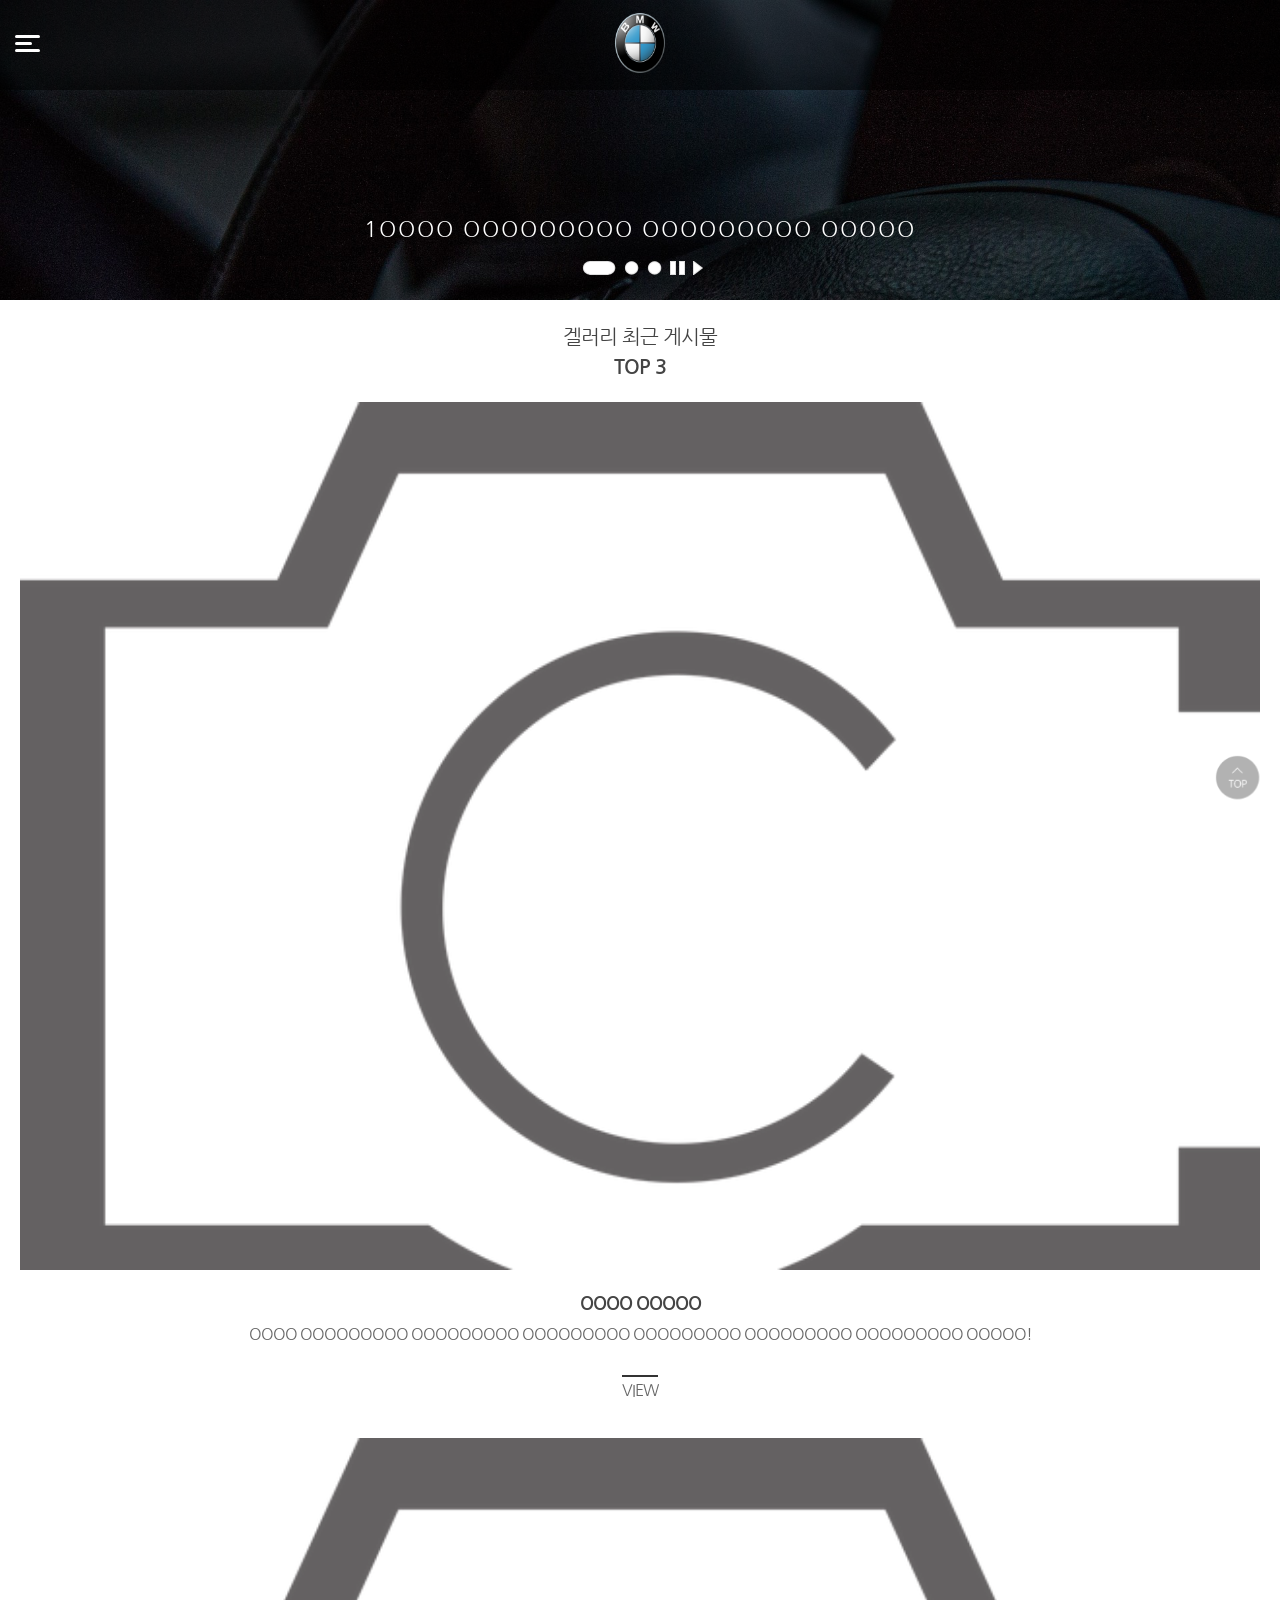
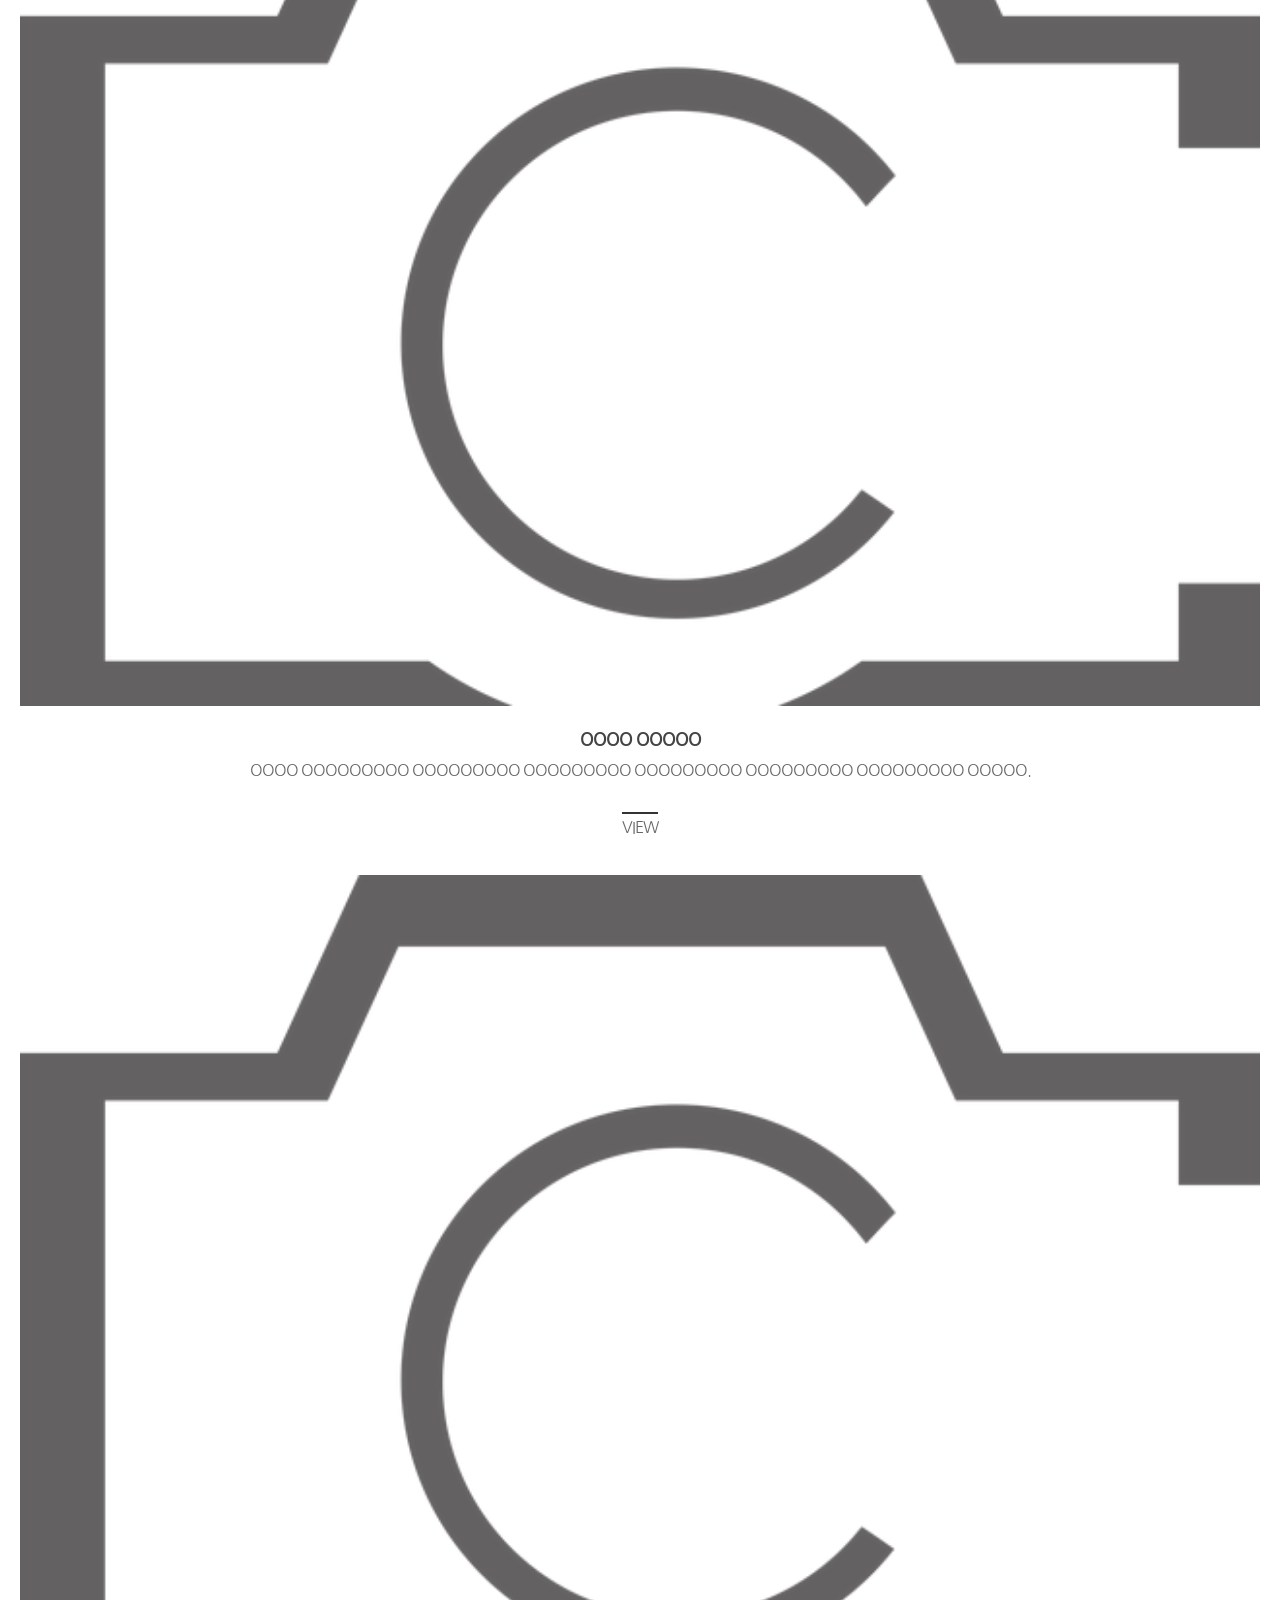
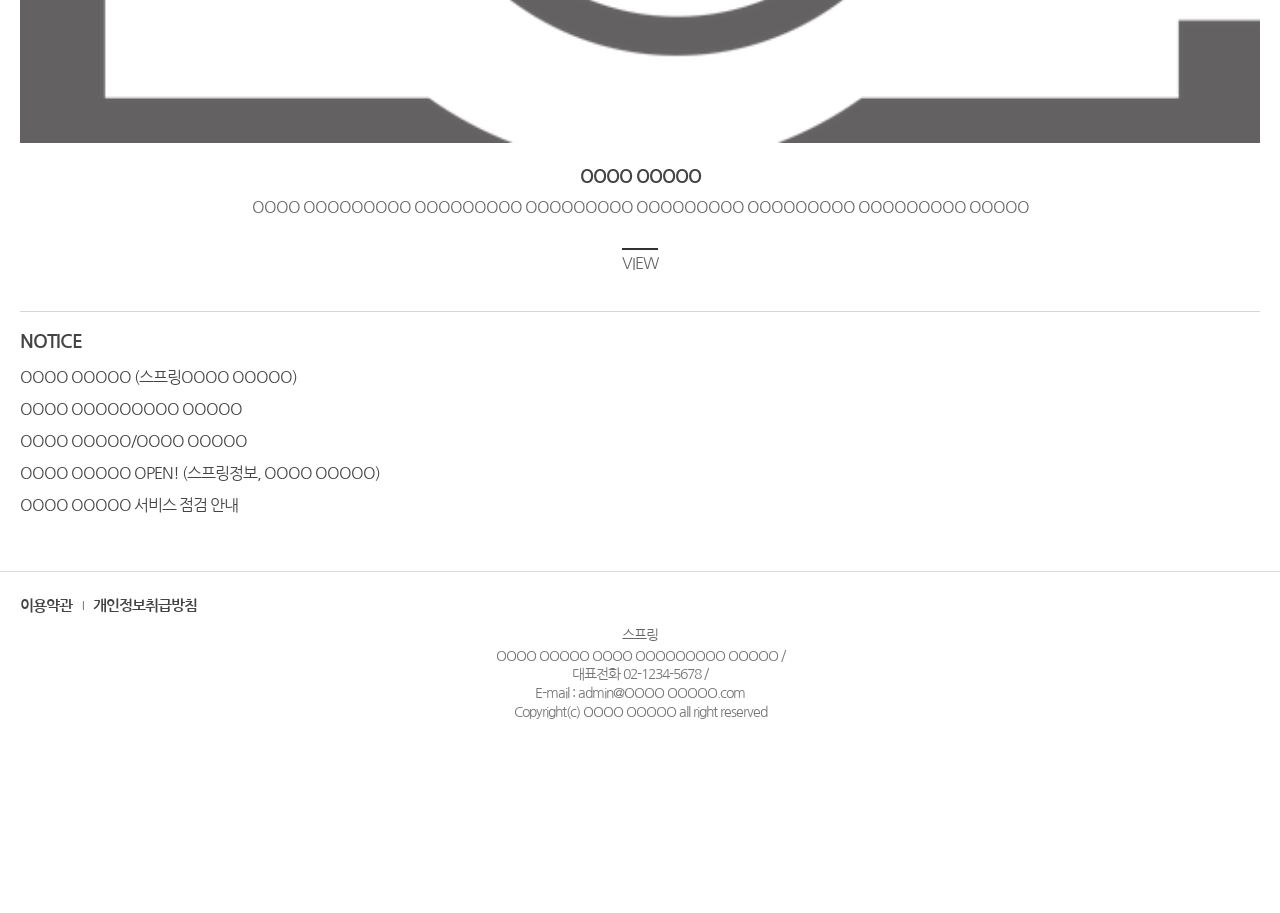
==== home/index.html @ dc111a2f "최종커밋" ====
<!DOCTYPE html>
<html lang="ko">
<head>
<title> 스프링 </title>
<meta name="viewport" content="width=device-width, initial-scale=1, minimum-scale=1, maximum-scale=1">
<meta charset="utf-8" />
<meta http-equiv="X-UA-Compatible" content="IE=edge">
<!-- 제이쿼리 코어 임포트 가져오기(아래) -->
<script src="/home/js/jquery-3.6.0.js"></script>
<!-- 상단바로가기 클릭시 부드럽게 이동하는 외부 라이브러리 JS 임포트(아래) -->
<script src="/home/js/jquery.smooth-scroll.min.js"></script>
<!-- 화면을 초기화 시키는 reset 스타일 임포트:크로스브라이징 처리하기위해서 -->
<!-- 크롬, IE, 엣지, 사파리, 파이어폭스 h1, p, ul, div 태그의 크기가 조금씩 틀림니다. -->
<!-- 작업한 결과가 모든 브라우져(크로싱브라우징)에 똑같이 보이게 하기 위한 reset.css(아래) -->
<link rel="stylesheet" href="/home/css/reset.css">
<!-- 여기서부터 사용자 정의형 스타일 + 스크립트 추가(아래) -->
<link rel="stylesheet" href="/home/css/mobile.css">
<script src="/home/js/main.js"></script>
<style>
/* 테블릿용 메인페이지 스타일 지정(아래) */


</style>
<script>
$(document).ready(function() {
	$('.to_top a').smoothScroll()
});
</script>
</head>
<body>
<!-- 헤더에서푸터까지 -->
<div id="wrap">
	<!-- 헤더상단메뉴영역영역 -->
	<header id="header">
		<div class="header_area box_inner clear">
			<!-- 상단로고영역 -->
			<h1><a href="index.html">스프링 in 자바</a></h1>
			<!-- //상단로고영역 -->
			
			<!-- 상단메뉴메뉴영역 -->
			<p class="openMOgnb">
				<a href="#">
					<b class="hdd">메뉴열기</b> 
					<span></span><span></span><span></span>
				</a>
			</p>
			<div class="header_cont">
				<ul class="util clear">
					<li><a href="login.html">로그인</a></li>
					<li><a href="join.html">회원가입</a></li>
					<!-- 로그인 후 보이는 메뉴(아래) -->
					<li><a href="#">OOO님 환영합니다.</a></li>
					<li><a href="mypage.html">마이페이지</a></li>
					<li><a href="../admin/home.html">AdminLTE</a></li>
				</ul>	
				<nav>
				<ul class="gnb clear">
					<li><a href="board_list.html" class="openAll1">샘플홈페이지</a>

                        <div class="gnb_depth gnb_depth2_1">
                            <ul class="submenu_list">
                                <li><a href="board_list.html">반응형홈페이지</a></li>
                            </ul>
                        </div>
					</li>
					<li><a href="board_list.html" class="openAll2">커뮤니티</a>
				        <div class="gnb_depth gnb_depth2_2">
                            <ul class="submenu_list">
                                <li><a href="board_list.html">공지사항</a></li>
                                <li><a href="board_list.html">겔러리게시판</a></li>
                            </ul>
                        </div>
					</li>
				</ul>
                </nav>
				<p class="closePop"><a href="javascript:;">닫기</a></p>
			</div>
			<!-- //상단메뉴메뉴영역 -->
		</div>
	</header>
	<!-- //헤더상단메뉴영역영역 -->
	
	<!-- 메인콘텐츠영역 -->
	<div id="container">
		<!-- 모바일+PC 공통슬라이드영역 -->
    	<div class="main_rolling_pc">
            <div class="visualRoll">
            	<!-- 슬라이드이미지영역 -->
                <ul class="viewImgList">
                    <li class="imglist0">
                        <div class="roll_content">
                            <a href="javascript:;">
							<p class="roll_txtline">1OOOO OOOOOOOOO OOOOOOOOO OOOOO</p>
							</a>
                        </div>
                    </li>
                    <li class="imglist1">
                        <div class="roll_content">
                            <a href="javascript:;">
							<p class="roll_txtline">2OOOO OOOOOOOOO OOOOOOOOO OOOOO</p>
							</a>
                        </div>
                    </li>
                    <li class="imglist2">
                        <div class="roll_content">
                            <a href="javascript:;">
							<p class="roll_txtline">3OOOO OOOOOOOOO OOOOOOOOO OOOOO</p>
							</a>
                        </div>
                    </li>
                </ul>
                <!-- //슬라이드이미지영역 -->
                <!-- 슬라이드버튼영역 -->
                <div class="rollbtnArea">
                    <ul class="rollingbtn">
                        <li class="seq butt0"><a href="#butt"><img src="./img/btn_rollbutt_on.png" alt="1번" /></a></li>
                        <li class="seq butt1"><a href="#butt"><img src="./img/btn_rollbutt_off.png" alt="2번" /></a></li>
                        <li class="seq butt2"><a href="#butt"><img src="./img/btn_rollbutt_off.png" alt="3번" /></a></li>
                        <li class="rollstop"><a href="#" class="stop"><img src="./img/btn_roll_stop.png" alt="멈춤" /></a></li>
                        <li class="rollplay"><a href="#" class="play"><img src="./img/btn_roll_play.png" alt="재생" /></a></li>
                    </ul>
                </div>
                <!-- //슬라이드버튼영역 -->
            </div>
        </div>
        <!-- //모바일+PC 공통슬라이드영역 -->
	
		<!-- 갤러리최근게시물영역 -->
		<div class="about_area">
			<h2>겔러리 최근 게시물 <b>TOP 3</b></h2>
			<div class="about_box">
				<ul class="place_list box_inner clear">
					<li><a href="#" onclick="$('.popup_base').css('height',$(document).height());$('.contact_pop').show();">
							<img class="img_topplace" src="img/no_image.png" alt="OOOO OOOOO" style="opacity:0.7;"/>
							<h3>OOOO OOOOO</h3>
							<p class="txt">OOOO OOOOOOOOO OOOOOOOOO OOOOOOOOO OOOOOOOOO OOOOOOOOO OOOOOOOOO OOOOO!</p>
							<span class="view">VIEW</span></a>
					</li>
					<li><a href="#" onclick="$('.popup_base').css('height',$(document).height());$('.space_pop').show();">
							<img class="img_topplace" src="img/no_image.png" alt="OOOO OOOOO" style="opacity:0.7;"/>
							<h3>OOOO OOOOO</h3>
							<p class="txt">OOOO OOOOOOOOO OOOOOOOOO OOOOOOOOO OOOOOOOOO OOOOOOOOO OOOOOOOOO OOOOO.</p>
							<span class="view">VIEW</span></a>
					</li>
					<li><a href="#" onclick="$('.popup_base').css('height',$(document).height());$('.program_pop').show();">
							<img class="img_topplace" src="img/no_image.png" alt="OOOO OOOOO" style="opacity:0.7;"/>
							<h3>OOOO OOOOO</h3>
							<p class="txt">OOOO OOOOOOOOO OOOOOOOOO OOOOOOOOO OOOOOOOOO OOOOOOOOO OOOOOOOOO OOOOO</p>
							<span class="view">VIEW</span></a>
					</li>
				</ul>
			</div>
		</div>
		<!-- //갤러리최근게시물영역 -->

		<!-- 카카오톡상담및최근공지사항영역 -->
		<div class="appbbs_area">
			<div class="appbbs_box box_inner clear">
				<h2 class="hdd">상담과 최근게시물</h2>
				<p class="app_line">
					<a href="javascript:;">카카오톡 1:1 상담</a>
					<a href="javascript:;">전화 상담 신청</a>
				</p>
				<div class="bbs_line">
					<h3>NOTICE</h3>
					<ul class="notice_recent">
						<li><a href="javascript:;">OOOO OOOOO (스프링OOOO OOOOO)</a></li>
						<li><a href="javascript:;">OOOO OOOOOOOOO OOOOO</a></li>
						<li><a href="javascript:;">OOOO OOOOO/OOOO OOOOO</a></li>
						<li><a href="javascript:;">OOOO OOOOO OPEN! (스프링정보, OOOO OOOOO)</a></li>
						<li><a href="javascript:;">OOOO OOOOO 서비스 점검 안내</a></li>
					</ul>
				</div>
			</div>
		</div>
		<!-- //카카오톡상담및최근공지사항영역 -->
	</div>
	<!-- //메이콘텐츠영역 -->
	
	<!-- 푸터메뉴및사업자정보영역 -->
	<footer>
		<div class="foot_area box_inner">
			<ul class="foot_list clear">
				<li><a href="javascript:;">이용약관</a></li>
				<li><a href="javascript:;">개인정보취급방침</a></li>
			</ul>
			<h2>스프링</h2>
            <p class="addr">OOOO OOOOO OOOO OOOOOOOOO OOOOO <span class="gubun">/</span>        
				<span class="br_line">대표전화 <span class="space0">02-1234-5678</span> <span class="gubun">/</span>        
					<span class="br_line">E-mail : <span class="space0"> admin@OOOO OOOOO.com</span></span>
				</span>
			</p>
			<p class="copy box_inner">Copyright(c) OOOO OOOOO all right reserved</p>
			<ul class="snslink clear">
				<li><a href="javascript:;">blog</a></li>
				<li><a href="javascript:;">facebook</a></li>
				<li><a href="javascript:;">instargram</a></li>
			</ul>
		</div>
	</footer>
	<!-- //푸터메뉴및주소영역 -->
</div>
<!-- //헤더에서푸터까지 -->

<!-- 하단퀵메뉴영역 -->
<div class="quick_area">
	<p class="to_top"><a href="#wrap" class="s_point">TOP</a></p>
</div>
<!-- //하단퀵메뉴영역 -->

</body>
</html>
---- home/css/mobile.css ----
@charset "UTF-8";
@import url('https://fonts.googleapis.com/css2?family=Nanum+Gothic&display=swap');
/* 모바일용 메인페이지 스타일 지정(아래) */
/* 공통영역 */
body { /* body a 태그엔 적용이 않됩니다. */
    font-family: 'Nanum Gothic', sans-serif;
    font-size: 16px !important;/* important 중요함, body 폰트크기는 무조건 고정 */
    letter-spacing: -1px !important;
    color: #444 !important;
    word-wrap: break-word !important;/* 워드랩,줄바꿈할때 책
	가방(X) 단어가 분리가 않되면서(단어단위로) 줄바꿈이 됩니다. */
	line-height: 1 !important;/* 단위 1이면 16px 입니다. */
}
dl, ol, ul {margin-bottom: 0 !important;}
#container a:hover {color:#000 !important;}/* : 가상선택자, :: 가상요소 */
a:link {color: #444;}
a:hover {color: #fff !important;}
a:visited {color: #444;}
a {text-decoration: none;}/* 링크의 밑줄이 사라짐. */
.clear::after {
	content: '';
	clear: both;/* 태그의 위치를 지정하는 float:left|right 속성을 초기화 시킴 */
	display: block;/* float는 블럭 속성이 없어진것을 clear시키면, 다시 block속성 부여 */
}
/* //공통영역 */

/* 부트스트랩 CSS 수정 */
.txt_right {
	text-align: right !important;
}
.mt20 { /* mt 네이밍은 부트스트랩과 동일 */
	margin-top: 20px !important;
}
.w100p { /* 너비크기 100% percent  */
	width: 100% !important;
}
/* //부트스트랩 CSS 수정 */

/* 헤더영역 */
.on { /* .클래스선택자 */
	background: #32353d;
}
header { /* 태그선택자 */
	height: 90px;
	text-align: center;
	z-index: 200;/* z-index z순서: x(가로축),y(세로축),z(위쪽공간) */
	/* 빨간색 z-index:0 은 제일 아래, 녹색 z-index:1, 값을 높을수로 위쪽에 배치 */
	/* z-index를 200으로 주는 이유는 슬라이드 이미지 겹칠때 메뉴가 다른 태그에 가려지는 것을 방지 */
	background: rgba(0,0,0,0.5);/* alpha 약자: 투명도 크기 1:100%, 0.5:50% */
	position: absolute;/* relative 다른태그와 관계(기본값), 위치에서 다른태그에 영향을 받지않음 */
	left: 0; top:0;
	width: 100%;
}
.box_inner {
	width: 100%; margin: 0 auto;
}
/* //헤더영역 */
/* 로고영역 */
.header_area h1 {
	float: none;
	width: 100%;
	height: 50px;
	text-align: center;
	padding: 3px 0px 0px;/* 3px(상하) 0px(좌) 0px(우) */
}
.header_area h1 a {
	/* 로고는 이미지인데 글을 더한 이유는 웹접근성 때문에 추가(스크린리더:시각장애인용유틸리티)  */
	display: inline-block;
	width: 150px;
	height: 80px;
	background: url(../img/logo.png) no-repeat;/* css3는 함수를 지원합니다. */
	background-size: 50px 60px !important;/* 백그라운드 이미지 사이즈 가로50px, 세로60px */
	background-position: center center !important;/* 이미지위치가 가로 가운데, 세로 가운데정렬 */
	text-indent: -9999px;/* 들여쓰기 이미지만 보이고, 글자는 숨기기 위치 */
	overflow: hidden;
}
/* //로고영역 */

/* 상단메뉴영역 */
.openMOgnb {
	/* gnb: global navigation bar 약자 메뉴명칭으로 사용 */
	display: block;
	position: absolute;
	left:15px;
	top:35px;
	width: 25px;
	height: 16px;
}
.hdd {
	text-indent: -9999px;
	position: absolute;
}
.openMOgnb span {
	box-sizing: border-box;/* 박스크기를 테두리까지 크기로 고정 */
	display: block;
	width: 25px; height: 3px;
	margin-bottom: 4px;
	border-radius: 10px;/* 테두리 라운드 처리 */
	background: #fff;
}
.openMOgnb span:first-of-type + span {width: 17px;} /* + 형제 인접연자 */
.openMOgnb span:last-child {
	/* width: 25px; */
	margin-bottom: 0px;
}
.header_cont {
	float: none;
	width: 100%;
	background: #31343d;
	margin-top: 36px;
	display: none;
}
.closePop {
	display: block;
	position: absolute;
	right: 0px;
	top: 15px;
}
.closePop a {
	display: block;
	width: 60px; height: 60px;
	text-indent: -9999px;
	overflow: hidden;
	background: url(../img/btn_closeMenu.png) no-repeat;
	background-size: 60px;
}
.util {padding: 20px;}
.header_cont a {
	color: #fff; font-size: 16px;
}
.util li {float: left;}
.util li::after {
	/* ::가상요소를 추가 */
	content: '|';
	display: inline-block;
	padding: 0 10px;
	color: #a2a2a3;
	font-size: 10px;
	position: relative;
	top:-2px;
}
.util li:last-child::after {
	/* 가상선택자 마지막 li태그에서 가성요소 추가 */
	content: '';
	display: none;
}
.gnb {
	float: none;
	box-sizing: border-box;
	padding-top: 0px;
	height: auto;
	border-top:1px solid #83868b;
}
.gnb li {
	float: left;
	width: 50%;
	text-align: left;
	box-sizing: border-box;/* width 50%안쪽에 테두리 까지 포함 */
	border-bottom: 1px solid #83868b;
}
.gnb li a {
	display: block;
	padding: 0px 0px 0px 65px;
	height: 60px;
	line-height: 60px;
	background: url(../img/ico_gnb01.png) no-repeat 10px center;/* 10px 가로위치, center 세로가운데정렬 */
	background-size: 49px 56px;
}
.gnb_depth {
	/* 2차(서브)메뉴 */
	display: none;
}
.gnb li + li a { /* 1차(대메뉴) li 태그중 2번째영역 */
	background-image: url(../img/ico_gnb02.png);	
}
.gnb li + li + li a { /* 1차(대메뉴) li 태그중 3번째영역 */
	background-image: url(../img/ico_gnb02.png);	
}
.gnb li + li + li + li a { /* 1차(대메뉴) li 태그중 4번째영역 */
	background-image: url(../img/ico_gnb02.png);	
}
.gnb li:nth-child(2n+1) {
	/* 2n+1 홀수번째의 li태그를 말함 */
	border-right: 1px solid #83868b;
}
/* //상단메뉴영역 */

/* 본문컨테이너영역 */
#container, footer, .hdd, .quick_area {
	text-align: center;
}
#container {
	position: relative;
	width: 100%;
	padding-bottom: 30px;
}
/* 슬라이드영역 */
.main_rolling_pc {
	display: block;
}
.visualRoll {
	position: relative;
	width: 100%;
}
.viewImgList {
	position: relative;
	width: 100%;
}
ul.viewImgList li {
	/* ul.클래스명: ul태그중 클래스명이 viewImgList 영역 */
	text-align: center;
	height: 300px;
	line-height: 550px;
	background-size: cover;/* 배경 이미지의 크기를 꽉 채우는 값 cover */
	width: 100%;
}
.roll_content a img {
	display: none;
}
li.imglist0 {
	position: relative;
	z-index: 50;
	background: url(../img/slide1.jpg) no-repeat;
}
li.imglist1 {
	position: absolute;
	z-index: 10;
	left:0; top:0;
	background: url(../img/slide1.jpg) no-repeat;
}
li.imglist2 {
	position: absolute;
	z-index: 10;
	left:0; top:0;
	background: url(../img/slide1.jpg) no-repeat;
}
.roll_content {
	position: static;
}
.roll_content .roll_txtline {
	position: absolute;
	left:0;
	bottom: 60px;/* roll_content하단에서 60px 위에 위치 */
	width: 100%;
	line-height: 1;
	text-align: center;
	font-size: 22px;
	color: #fff;
	letter-spacing: 2px;
}
.rollbtnArea {
	position: absolute;/* 위치를 기준위치에서 고정시켜놓겠다 */
	width: 100%;
	left: 0px;
	bottom: 25px;
	z-index: 200;
}
.rollingbtn {
	width: 320px;
	margin: 0 auto;/* 버튼영역에 5개 들어가고, 가운데 정렬 시킴 */
	text-align: center;
}
.rollingbtn li.butt0 {
	margin-left: 10px;
}
.rollingbtn li {
	display: inline-block;
	margin-left: 5px;
}
.rollingbtn li a {
	vertical-align: top;/* img하고 다른태그사용시 다른 태그의 세로 정렬 */
}
/* //슬라이드영역 */

/* 겔러리최근게시물영역 */
.about_area h2 {
	font-size: 20px;
	padding: 27px 0px 25px;/* 27상하, 0좌, 25우 */
}
.about_area h2 b {
    display: block;
    padding-top: 10px;  /* 한개의 라인 영역 모두차지 */
}
.about_box {background: #fff;}
.place_list {
    float: none;
    width: 100%;
    margin: 0;
    box-sizing: border-box;
    padding: 0px 20px;
}
.place_list li img {
    width: 100%;  /*가로크기 반응형으로 만드는 방법 크기를 ~%로 표시 */
}
.place_list li h3 {
    font-weight: bold;
    font-size: 18px;
    padding-top: 25px;
}
.place_list p.txt {
    padding: 10px 50px 30px;
    line-height: 1.4;
    box-sizing: border-box;
    width: 100%;
    overflow: hidden;
    word-break: keep-all;
    color: #666;
}
.place_list li .view {
    padding-bottom: 10px;
    margin: 0px 0px 30px;
    display: inline-block;
    padding-top: 5px;
    border-top: 2px solid #333;
    color: #666;
}
/* //겔러리최근게시물영역 */

/*공지사항최근게시물영역*/
.app_line {display: none;}  /*태블릿,PC 전용 콘텐츠입니다*/ 
.appbbs_area {
    padding: 0 20px;
    text-align: left;
}
.bbs_line {
    float: none;
    width: 100%;
    padding: 20px 0px;
    border-top: 1px solid #d6d7d8;
}
.bbs_line h3 {
    font-weight: bold;
    font-size: 19px;
}
.bbs_line .notice_recent {
    padding-top: 10px;
}
.bbs_line .notice_recent li {
    padding: 8px 0px;
}

/*//공지사항최근게시물영역*/

/* //본문컨테이너영역 */

/* 푸터스타일지정 */
footer{
	border-top: 1px solid #ddd;
}
.foot_area {  /* 모바일에서는 의미없고, 테블릿이상에서 의미있는 스타일 */
	box-sizing: border-box;
	padding: 0px 20px 90px;
	position: relative; /* relative가 있다는것은 foot_area안쪽에 태그의 기준으로 사용하다는 의미*/
}
.foot_list {
	padding-top: 25px;
}
.foot_list li {
	float: left;  /* 세로배치 콘텐츠를 가로로 배치할때 사용*/
}
.foot_list li:first-child::after {
	content: '|';
	display: inline-block;
	padding:  0px 10px;
	font-size: 10px;
	position: relative;
	top: -2px;
}
.foot_list li a {
	font-weight: bold;
	font-size: 15px;
}
.foot_list li a:hover {color: black !important; }
.foot_area h2 {
	padding-top: 15px;
	font-size: 14px;  /*px:픽셀 pixel html크기단위, 기타단위: em, rem(rooe em)*/
	color: #666;
}
.addr {
	line-height: 1.3; /*줄간격 1.3배*/
	font-size: 14px;
	color: #767676;
	padding-top: 5px;
}
.br_line {display: block;}  /* 블럭영역은 1줄 모두 자리차지--엔터--줄바꿈*/
.copy {
	padding: 3px 0px 20px;
	font-size: 14px;
	color: #767676;
}
.snslink {
	position: static;  /* 다른태그를 기준으로 static고정값, relative상대값*/
	width: 210px;
	margin: 10px auto; /* 10px 상하여백, auto 좌우 가운데 정렬*/
}
.snslink li:first-child {
	margin-left: 0px;
}
.snslink li {
	margin-left: 30px;
	float: left; /*리스트 li태그의 세로배치를 가로배치로 변경할때 사용*/
}
.snslink li a {
	display: block;
	width: 50px;
	height: 74px;
	text-indent: -9999px; /*들여쓰기, 글자를 숨기기: 웹접근성(시각장애인용구현)*/
	overflow: hidden;
	background: url(../home/img/ico_blog_r.png) no-repeat;
}
.snslink li + li a { /*인접(형제)연산)+== sibling(시블링)*/
	background-image: url(../home/img/ico_facebook_r.png);
}
.snslink li + li + li a {
	background-image: url(../home/img/ico_instargram_r.png);
}
/* 퀵메뉴영역*/
.to_top {
	position: fixed; /*붙박이:마우스 스크롤해도 항상 그자리 고정되어 있음.*/
	right: 20px;
	bottom: 100px;
	text-align: center;
	background: none;
	z-index: 100; /* 슬라이드 이미지는 200 보다는 아래이기때문에 겹치면 안보임*/
}
.to_top a {
	display: block;
	width: 45px;
	height: 45px;
	background: url(../img/ico_totop_mo.png) no-repeat;
	background-size: 45px;
	text-indent: -9999px;
	overflow: hidden;
}

/* //퀵메뉴영역*/

/*//푸터스타일지정*/
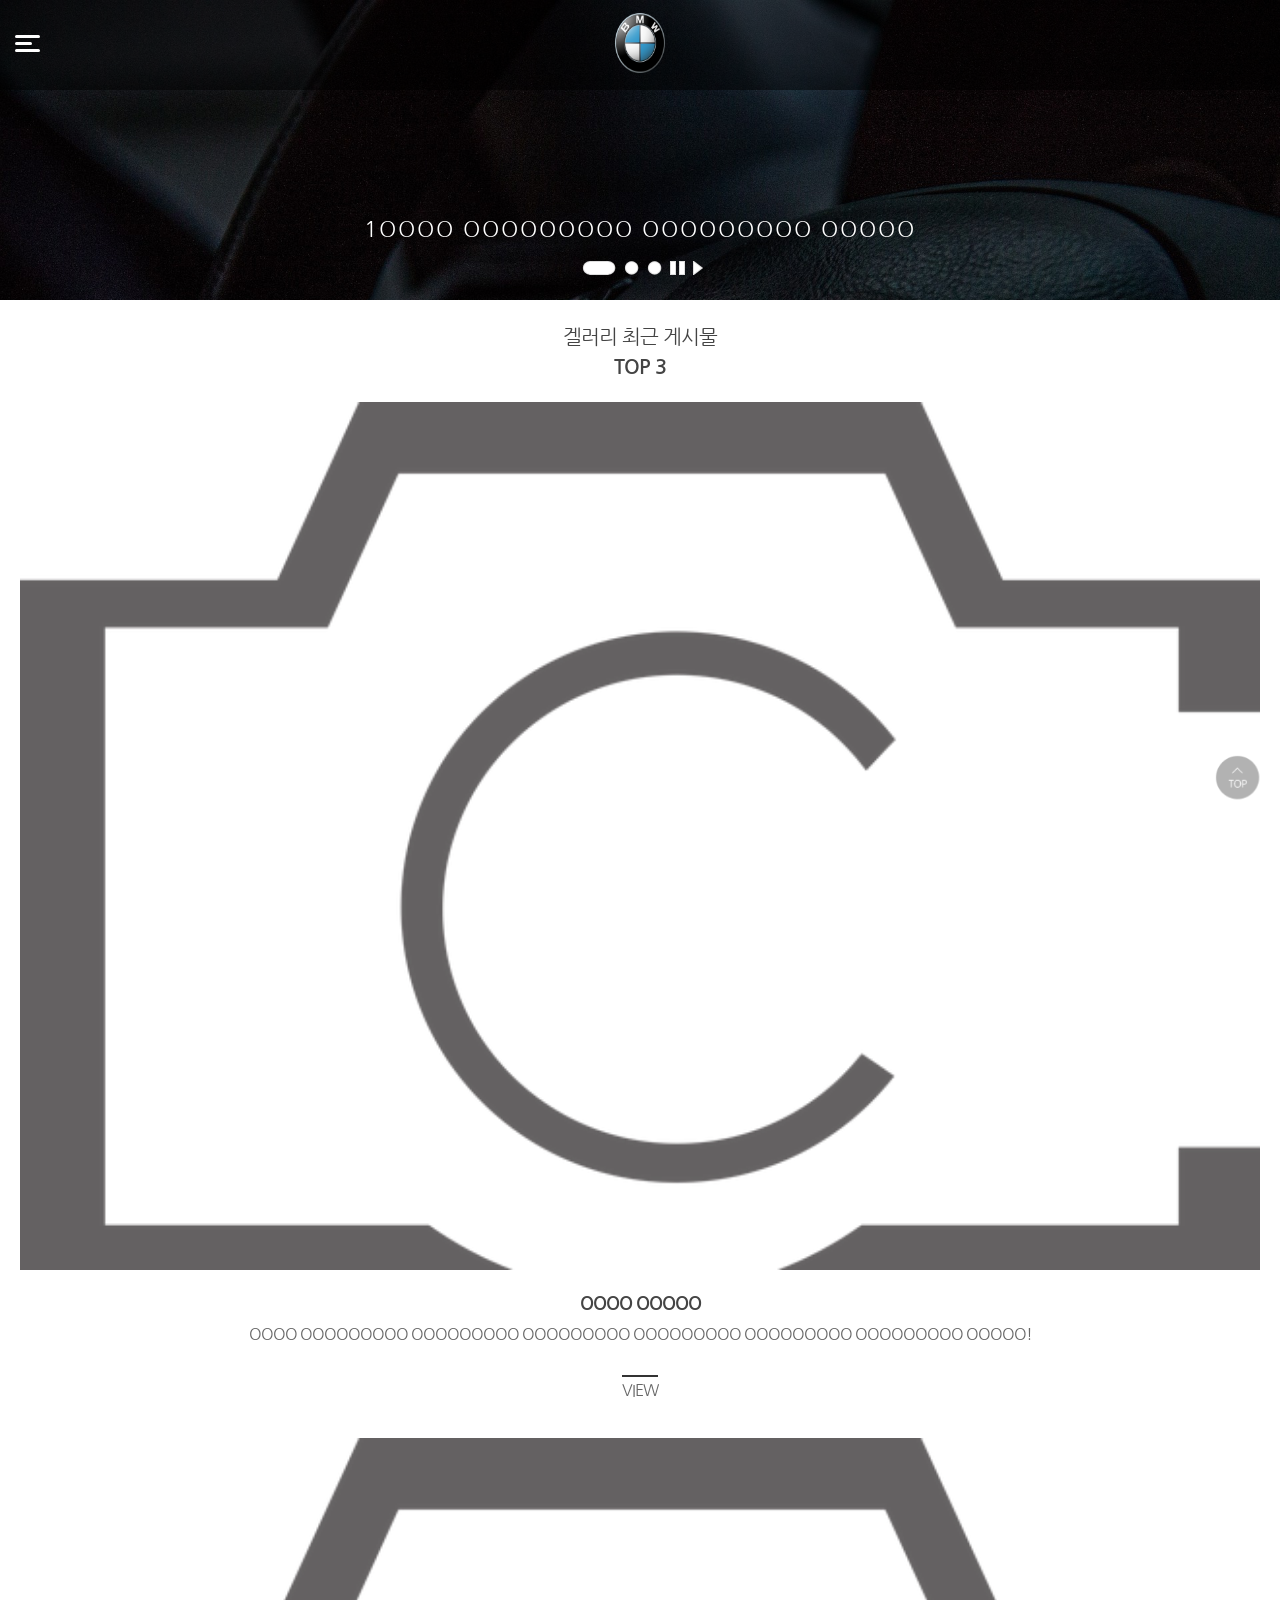
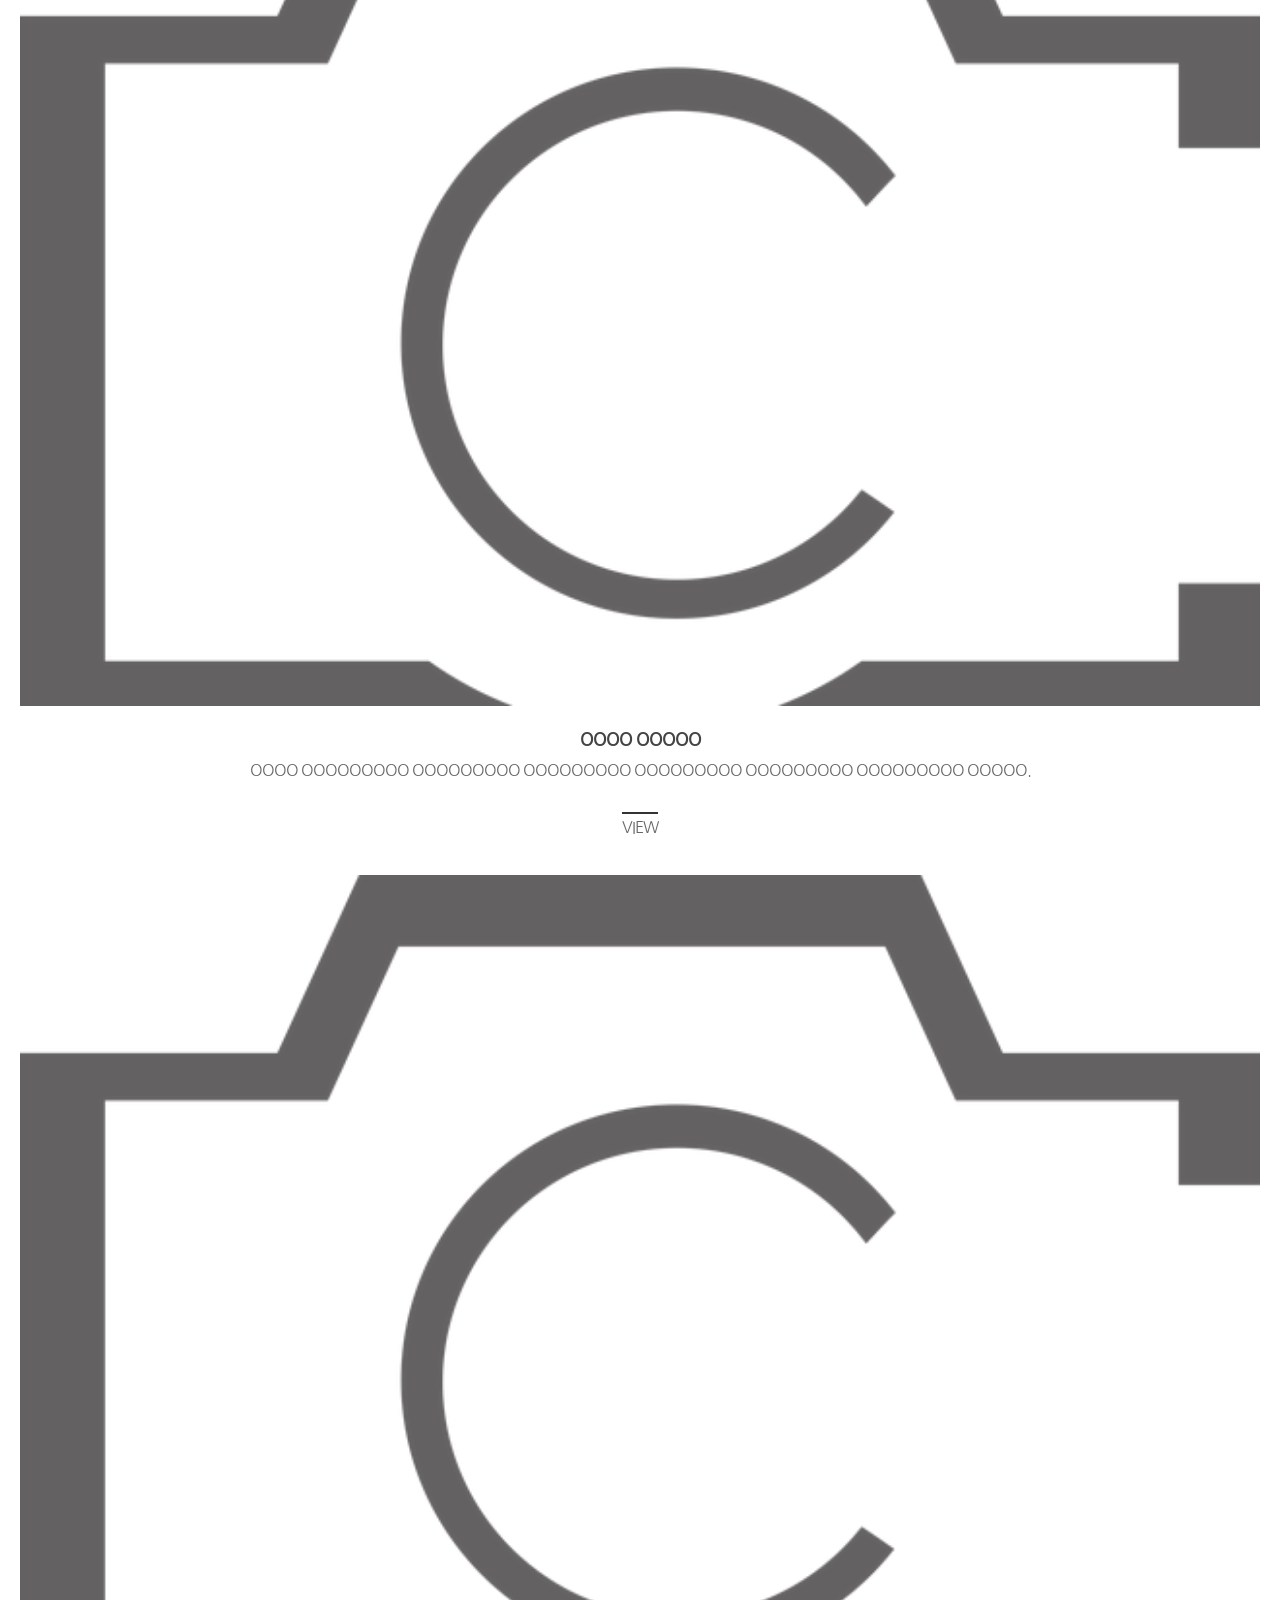
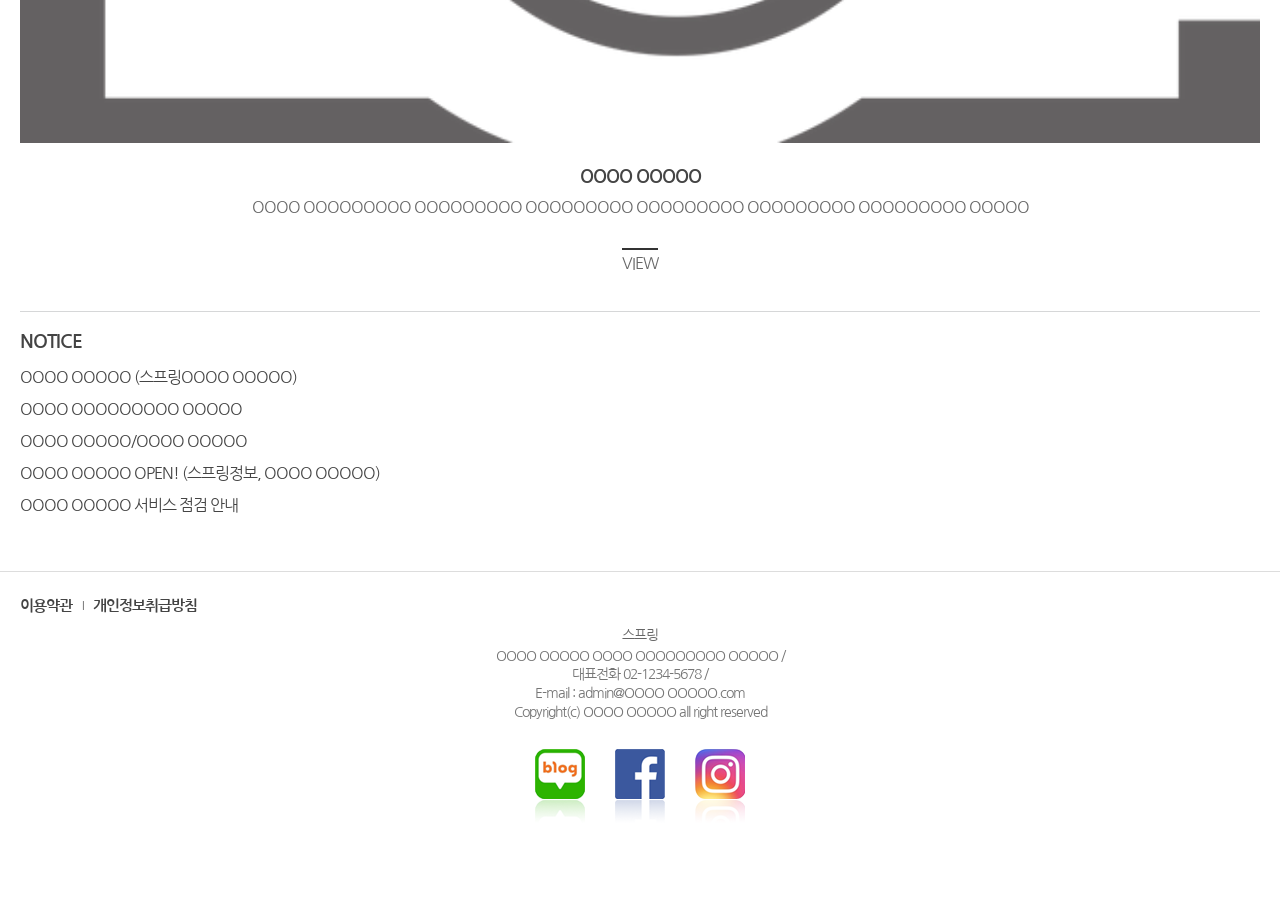
==== commit ac3632c3: "4교시 커밋" ====
--- a/home/index.html
+++ b/home/index.html
@@ -23,7 +23,7 @@
 </style>
 <script>
 $(document).ready(function() {
-	$('.to_top a').smoothScroll()
+	
 });
 </script>
 </head>
--- a/home/css/mobile.css
+++ b/home/css/mobile.css
@@ -406,13 +406,13 @@
 	height: 74px;
 	text-indent: -9999px; /*들여쓰기, 글자를 숨기기: 웹접근성(시각장애인용구현)*/
 	overflow: hidden;
-	background: url(../home/img/ico_blog_r.png) no-repeat;
+	background: url(../img/ico_blog_r.png) no-repeat;
 }
 .snslink li + li a { /*인접(형제)연산)+== sibling(시블링)*/
-	background-image: url(../home/img/ico_facebook_r.png);
+	background-image: url(../img/ico_facebook_r.png);
 }
 .snslink li + li + li a {
-	background-image: url(../home/img/ico_instargram_r.png);
+	background-image: url(../img/ico_instargram_r.png);
 }
 /* 퀵메뉴영역*/
 .to_top {
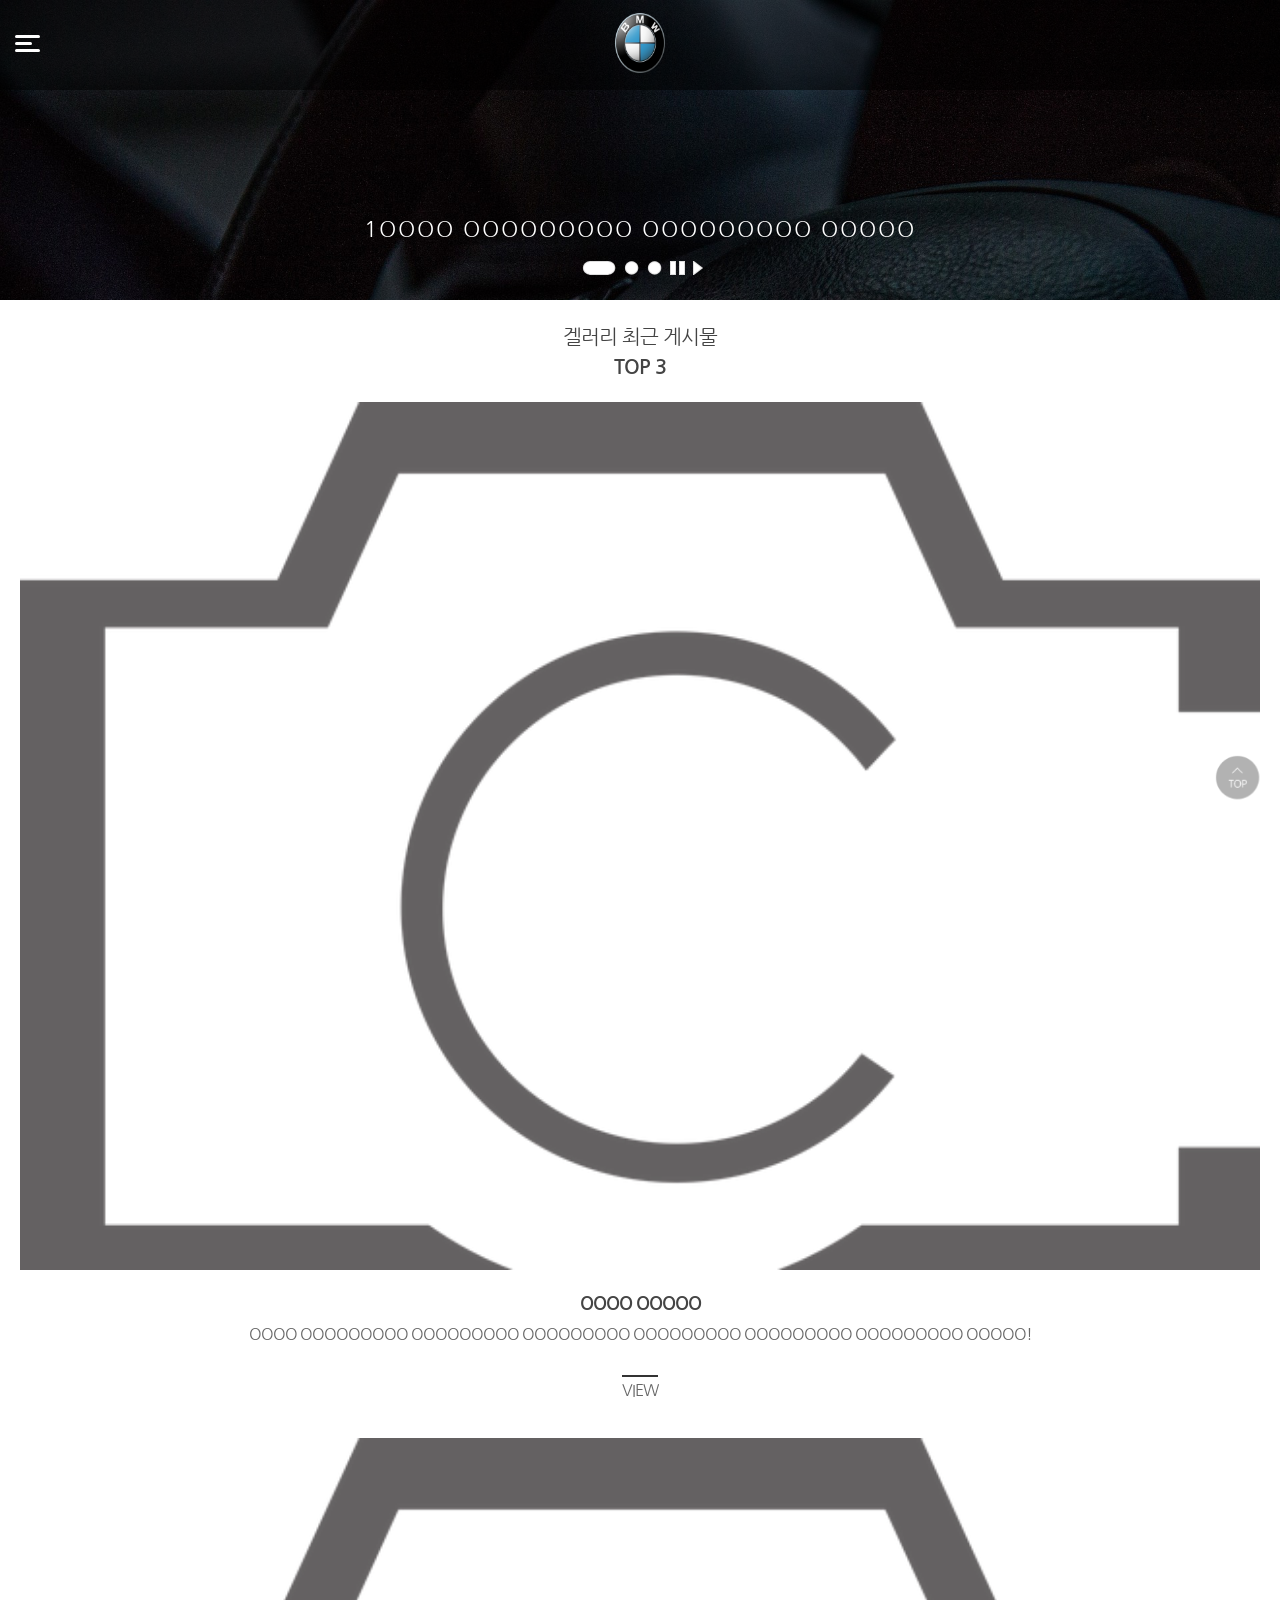
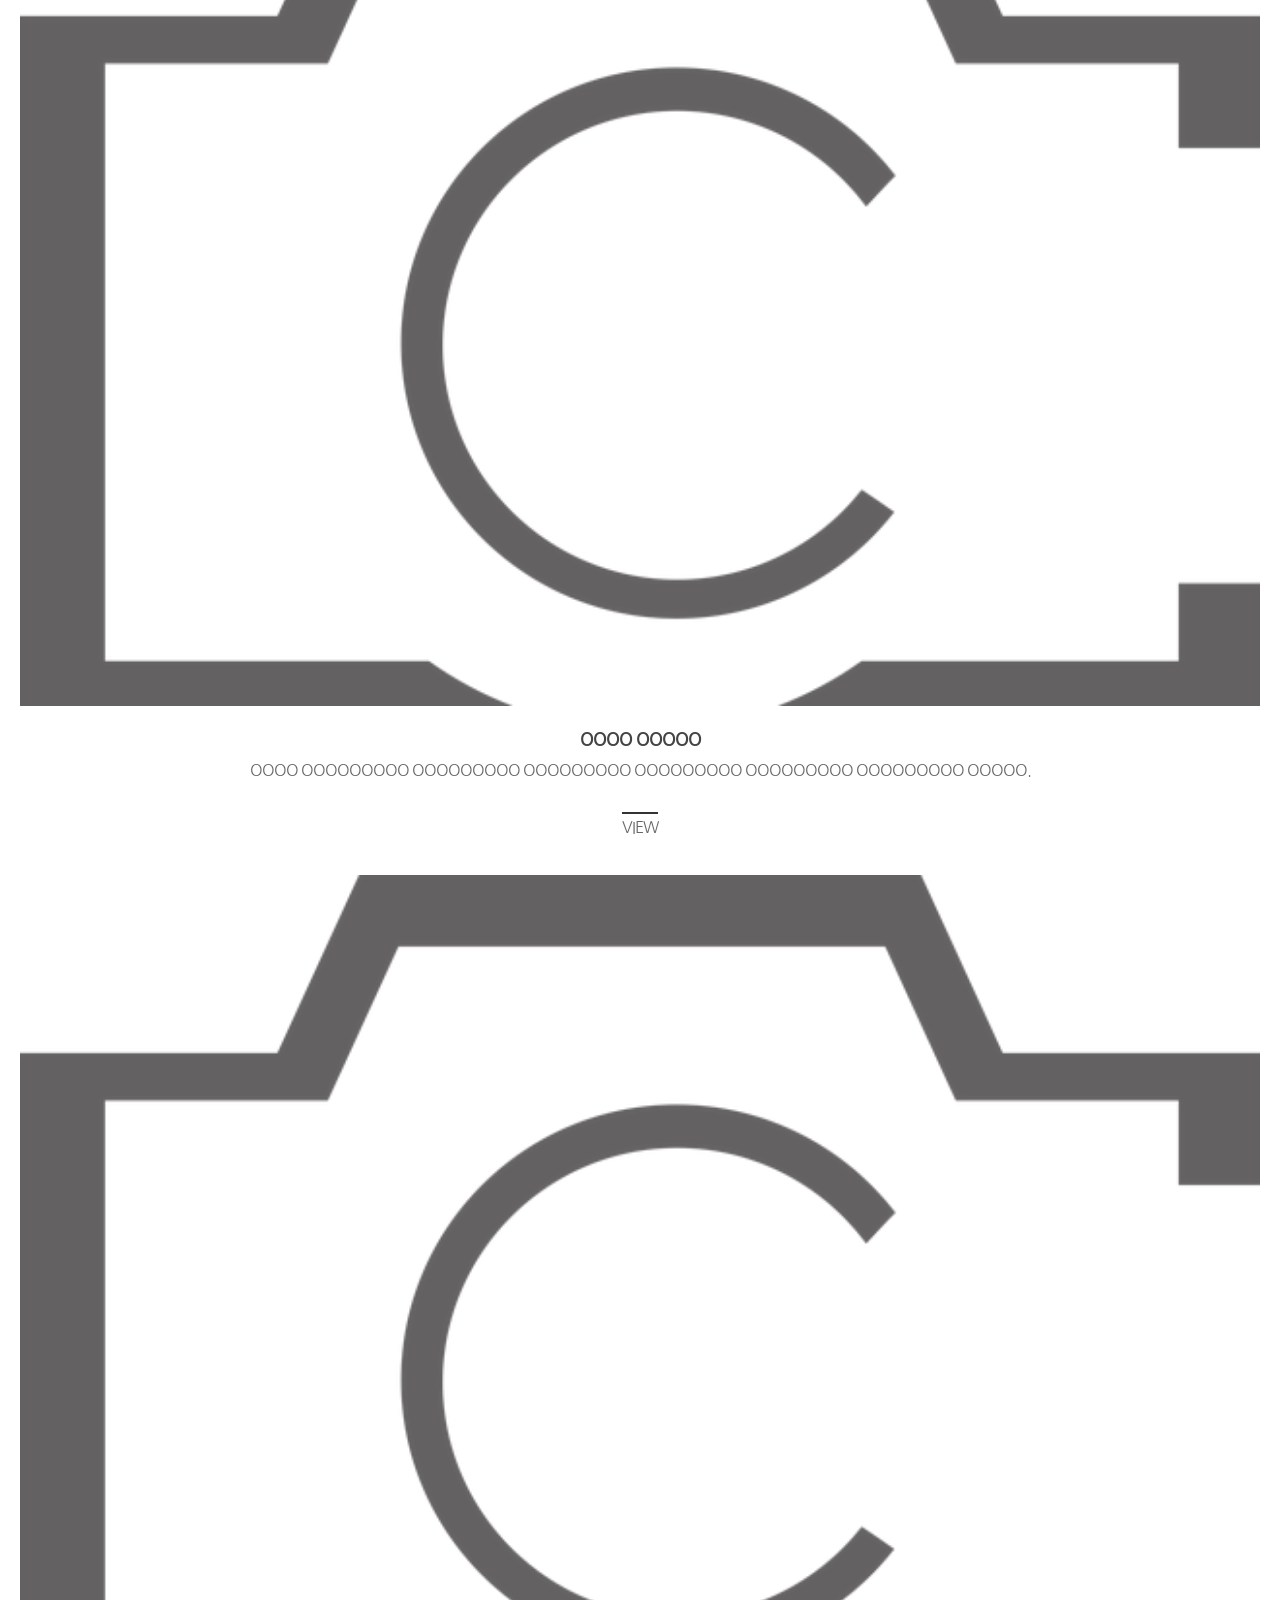
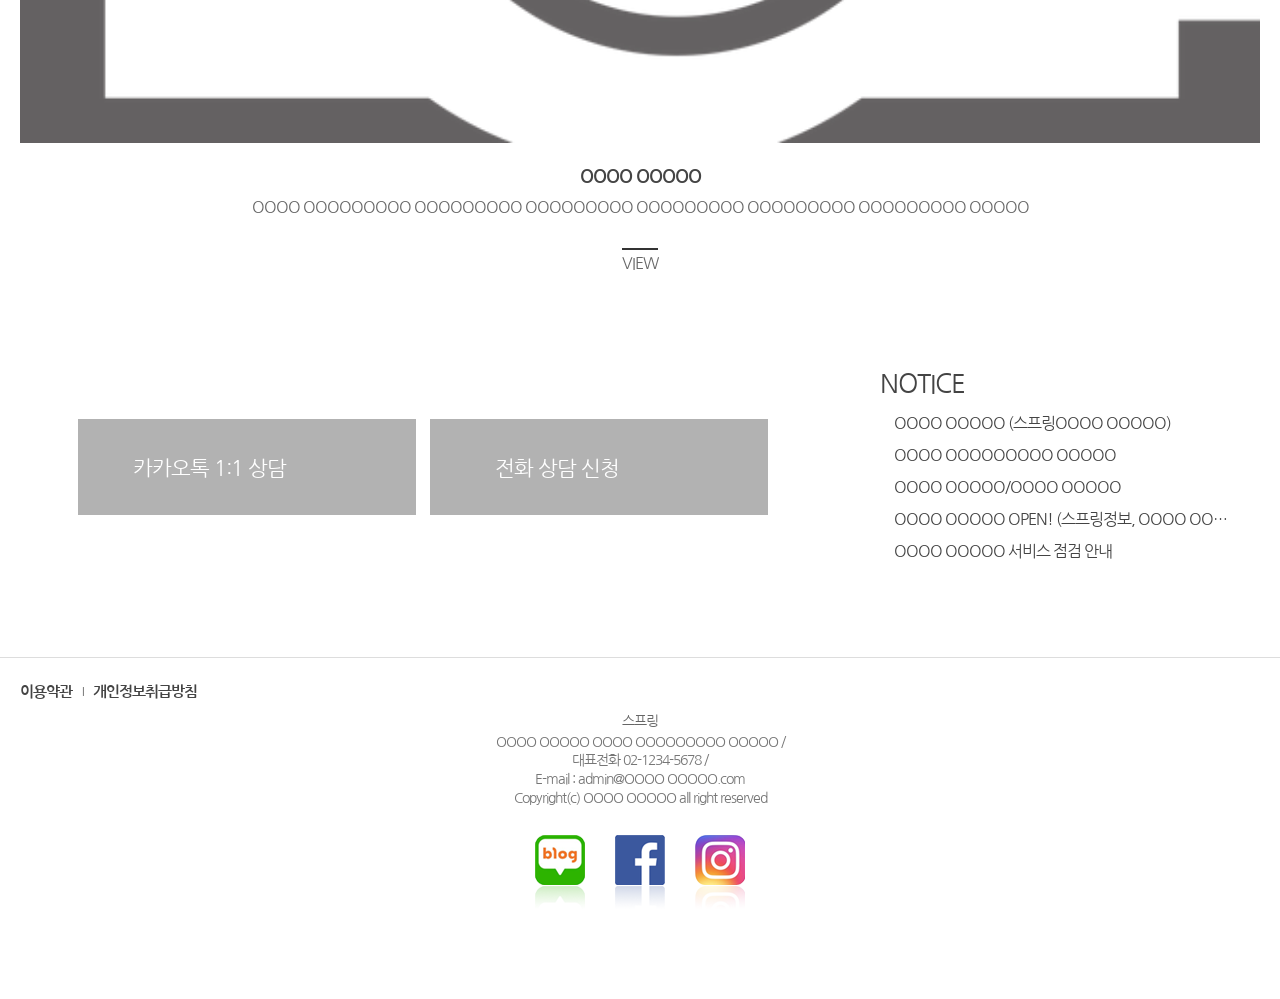
==== commit 18dac8bc: "4교시 커밋" ====
--- a/home/index.html
+++ b/home/index.html
@@ -15,15 +15,107 @@
 <link rel="stylesheet" href="/home/css/reset.css">
 <!-- 여기서부터 사용자 정의형 스타일 + 스크립트 추가(아래) -->
 <link rel="stylesheet" href="/home/css/mobile.css">
+<!-- 테블릿용 CSS 임포트 -->
+<link rel="stylesheet" href="/home/css/tablet.css">
+<!-- PC용 CSS 임포트 -->
 <script src="/home/js/main.js"></script>
+<!-- 메인들라이드 코어 임포트 -->
+<script src="/home/js/slidemain.js"></script>
 <style>
 /* 테블릿용 메인페이지 스타일 지정(아래) */
-
+@media all and (min-width:801px) {
+	/* 전화상담과 최근공지사항 */
+	.appbbs_area {
+		padding: 60px 0px;
+	}
+	.appbbs_box {
+		box-sizing: border-box;
+		padding: 0px 20px;
+	}
+	.app_line {
+		display: inherit;
+		float: left;
+		width: 65%; /*나머지 35%가 최근공지사항영역*/
+		box-sizing: border-box;
+		padding: 46px 0px;
+		background:url(./img/bg_app.jpg); /* no-repeat가 필요없음 단일색상이라*/
+		font-size: 0px; /* 시각장애인을 위해서 존재 */
+		text-align: center;
+	}
+	.app_line a {
+		font-size: 21px;
+		display: inline-block;
+		width: 42.4%; /*65%(app_line)영역의 42.4%를 가집니다*/
+		height: 100px;
+		line-height: 100px;
+		box-sizing: border-box;
+		padding-left: 55px;
+		text-align: left;
+		background: rgba(0, 0, 0, 0.3) url(./img/ico_katalk.png) no-repeat 10px 50%; /*10px가로위치, 50%세로가운데 위치*/
+		border: 2px solid #fff;
+		color: #fff;
+		vertical-align: middle; /* 세로가운데정렬 */
+		margin-right: 10px;
+	}
+	.app_line a + a { /* 형제 sibling 태그영역 */
+		margin-right: 0px;
+		padding-left: 65px;
+		background-image: url(./img/ico_phone.png);
+	}
+	.bbs_line {  /* 최신공지사항영역 */
+		float: right;
+		width: 29%; /*나머지 35%중 29%영역지정 나머지 6%는 여백으로 사용 */
+		border-top: none;
+		padding: inherit;
+	}
+	.bbs_line h3 {
+		font-size: 26px;
+		font-weight: inherit;
+	}
+	.bbs_line .notice_recent li a {
+		display: block;
+		padding-left: 14px;
+		background: url(./img/ico_bullet.png) no-repeat 0px 50%;
+		overflow: hidden;
+		text-overflow: ellipsis; /* 문자열이 영역을 벗어났을때....표시하는 명령*/
+		white-space: nowrap; /* 줄바꿈시 단어를 기준으로 하지 wrapping 않겠다*/
+	}
+	/* //전화상담과 최근공지사항 */
+
+}
 
 </style>
 <script>
+//메인페이지 전용 슬라이드 호출 부분
 $(document).ready(function() {
-	
+	//위에서 선언한 함수|변수 샤용(아래)
+	//여기서 함수호출(실행)
+	slideAuto = setTimeout('play_w("right")',3000); //3초 후에 play_w함수 실행
+	var slidePlayHide = setTimeout(function(){
+		$('.rollplay').css('display','none');},3000); //3초후에 roll클래스 플레이버튼 영역을 숨김
+	$('.rollstop a').click(function(){
+		//this는 클리한 본인 태그를 말합니다
+		$(this).parent().hide(); //현재 stop버튼 숨김
+		$('.rollplay').css('display','inline-block');
+		if(slideAuto) {
+			clearTimeout(slideAuto); //slideAuto변수가 없다면, play함수를 실행중지
+		}
+	});
+	$('.rollplay a').click(function(){
+		$(this).parent().hide();
+		$('.rollstop').css('display','inline-block');
+		play_w('right'); //3초마다 슬라이드 이미지 액션이 발생합니다
+	});
+	$('.rollingbtn li.seq a').each(function(index){ 
+		$(this).click(function(){
+			$('rollplay').hide();
+			$('rollstop').css('display','inlineblock');
+			if(slideAuto) {
+				clearTimeout(slideAuto) //슬라이드 중지
+			}
+			play_w(index); //슬라이드 재생 : 단 시작위치는 클릭한 index부터 무한반복
+		});
+	});
 });
 </script>
 </head>
--- a/home/css/mobile.css
+++ b/home/css/mobile.css
@@ -226,13 +226,13 @@
 	position: absolute;
 	z-index: 10;
 	left:0; top:0;
-	background: url(../img/slide1.jpg) no-repeat;
+	background: url(../img/slide2.jpg) no-repeat;
 }
 li.imglist2 {
 	position: absolute;
 	z-index: 10;
 	left:0; top:0;
-	background: url(../img/slide1.jpg) no-repeat;
+	background: url(../img/slide3.jpg) no-repeat;
 }
 .roll_content {
 	position: static;
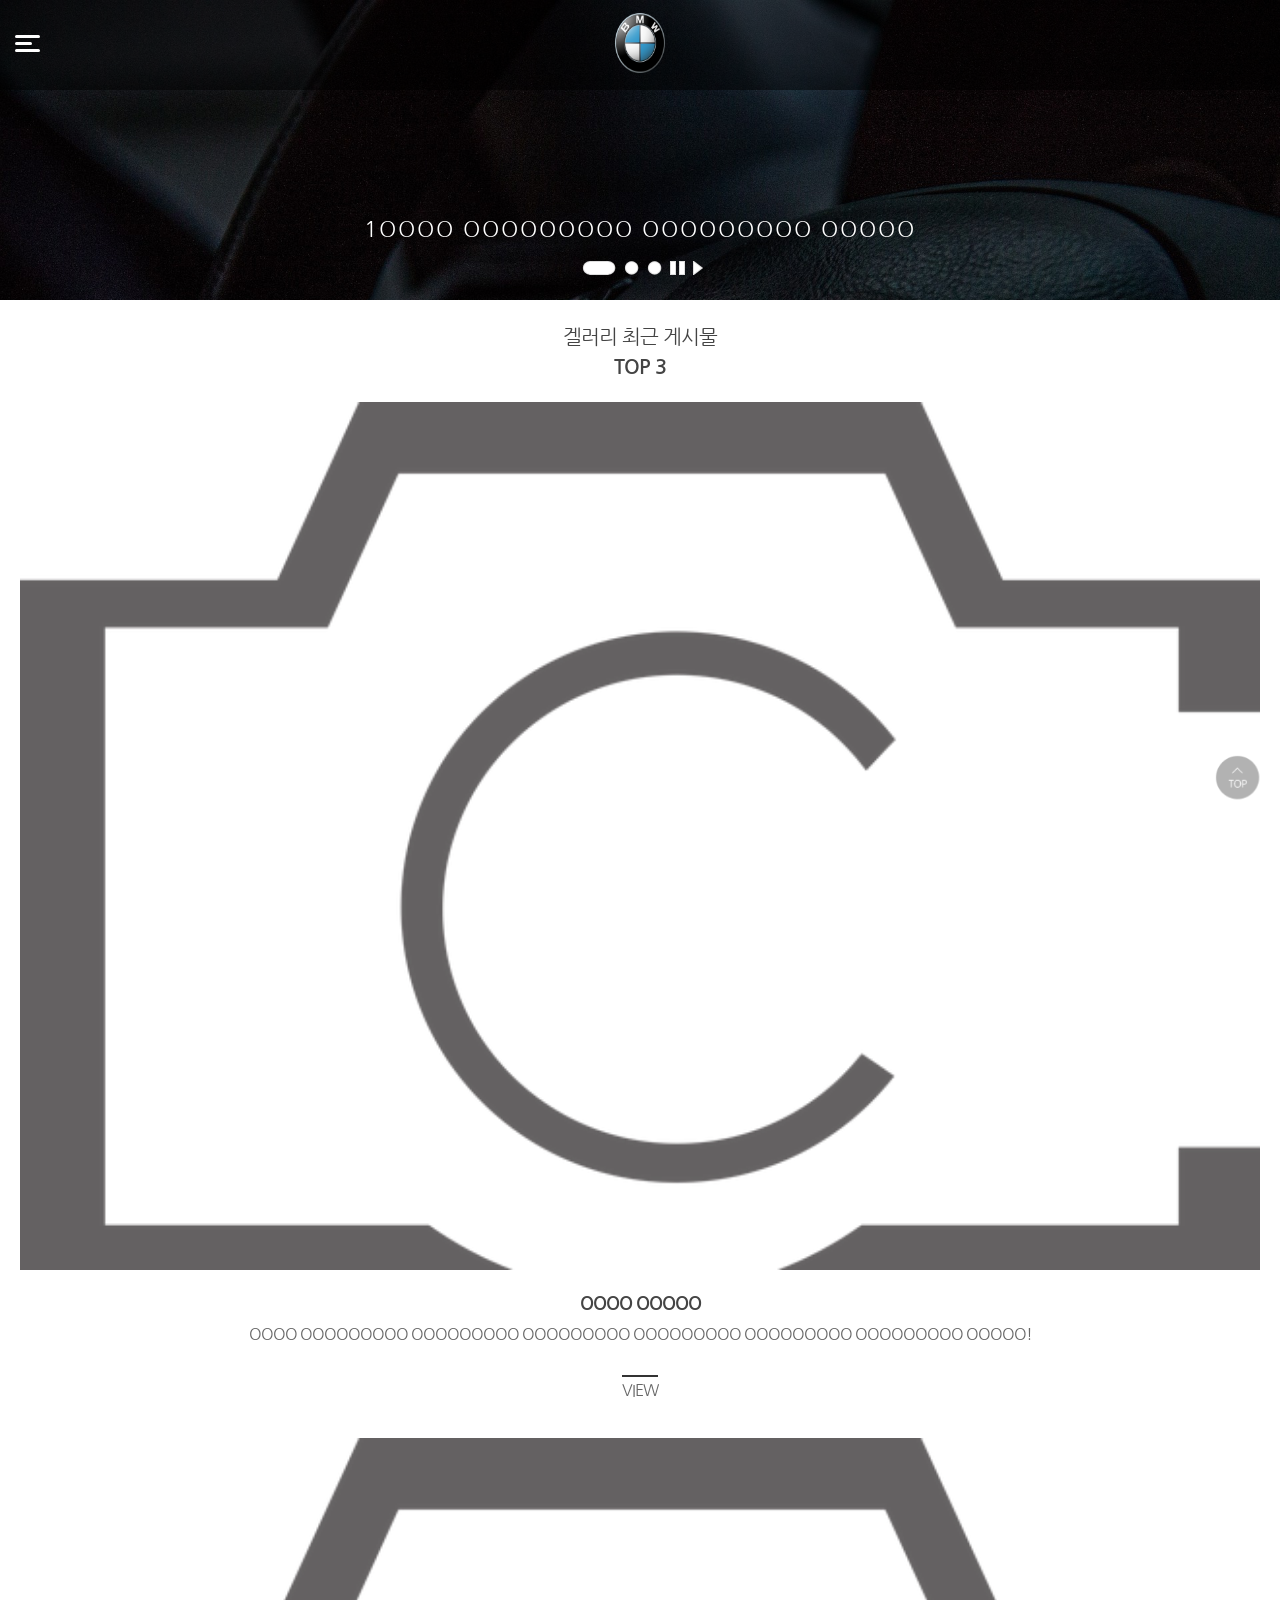
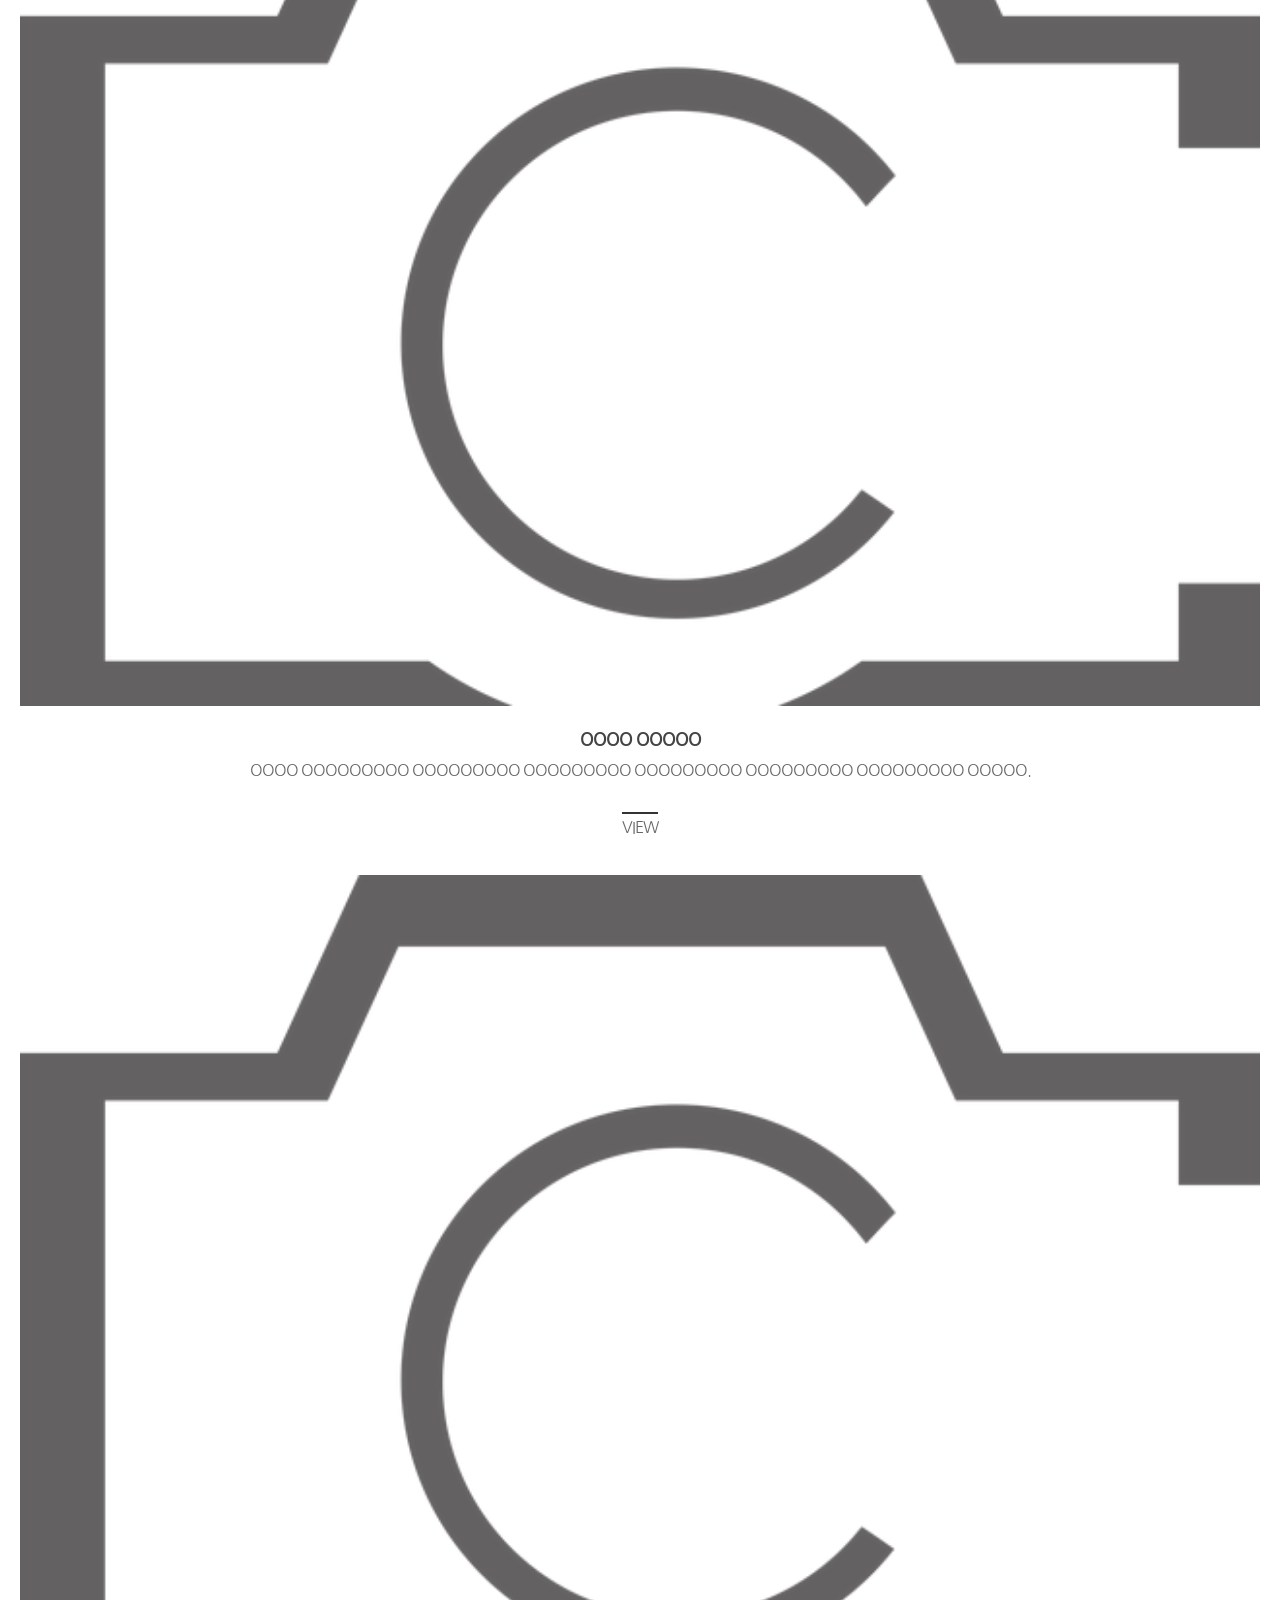
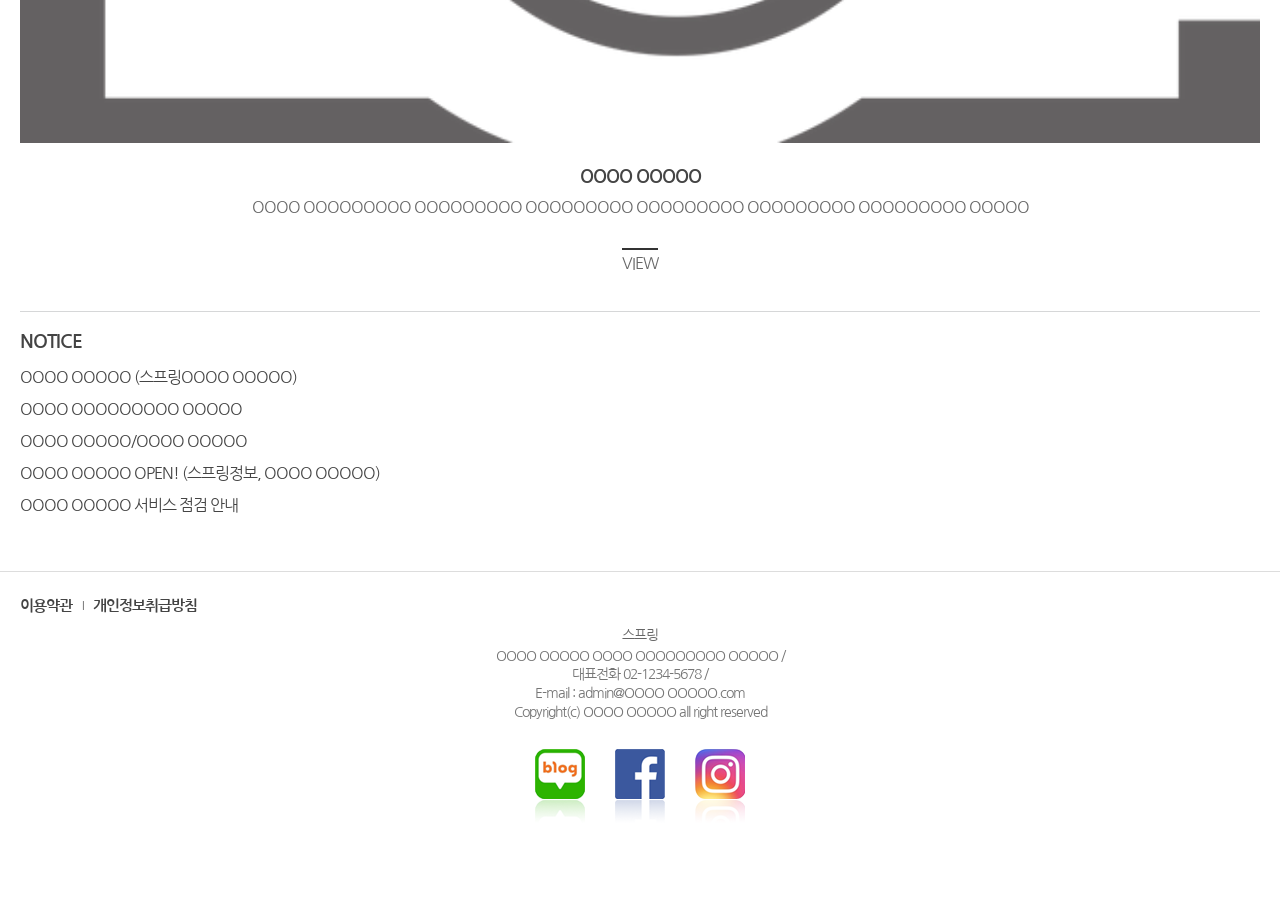
==== commit 236a5e8b: "4교시 커밋" ====
--- a/home/index.html
+++ b/home/index.html
@@ -24,63 +24,7 @@
 <style>
 /* 테블릿용 메인페이지 스타일 지정(아래) */
 @media all and (min-width:801px) {
-	/* 전화상담과 최근공지사항 */
-	.appbbs_area {
-		padding: 60px 0px;
-	}
-	.appbbs_box {
-		box-sizing: border-box;
-		padding: 0px 20px;
-	}
-	.app_line {
-		display: inherit;
-		float: left;
-		width: 65%; /*나머지 35%가 최근공지사항영역*/
-		box-sizing: border-box;
-		padding: 46px 0px;
-		background:url(./img/bg_app.jpg); /* no-repeat가 필요없음 단일색상이라*/
-		font-size: 0px; /* 시각장애인을 위해서 존재 */
-		text-align: center;
-	}
-	.app_line a {
-		font-size: 21px;
-		display: inline-block;
-		width: 42.4%; /*65%(app_line)영역의 42.4%를 가집니다*/
-		height: 100px;
-		line-height: 100px;
-		box-sizing: border-box;
-		padding-left: 55px;
-		text-align: left;
-		background: rgba(0, 0, 0, 0.3) url(./img/ico_katalk.png) no-repeat 10px 50%; /*10px가로위치, 50%세로가운데 위치*/
-		border: 2px solid #fff;
-		color: #fff;
-		vertical-align: middle; /* 세로가운데정렬 */
-		margin-right: 10px;
-	}
-	.app_line a + a { /* 형제 sibling 태그영역 */
-		margin-right: 0px;
-		padding-left: 65px;
-		background-image: url(./img/ico_phone.png);
-	}
-	.bbs_line {  /* 최신공지사항영역 */
-		float: right;
-		width: 29%; /*나머지 35%중 29%영역지정 나머지 6%는 여백으로 사용 */
-		border-top: none;
-		padding: inherit;
-	}
-	.bbs_line h3 {
-		font-size: 26px;
-		font-weight: inherit;
-	}
-	.bbs_line .notice_recent li a {
-		display: block;
-		padding-left: 14px;
-		background: url(./img/ico_bullet.png) no-repeat 0px 50%;
-		overflow: hidden;
-		text-overflow: ellipsis; /* 문자열이 영역을 벗어났을때....표시하는 명령*/
-		white-space: nowrap; /* 줄바꿈시 단어를 기준으로 하지 wrapping 않겠다*/
-	}
-	/* //전화상담과 최근공지사항 */
+	
 
 }
 
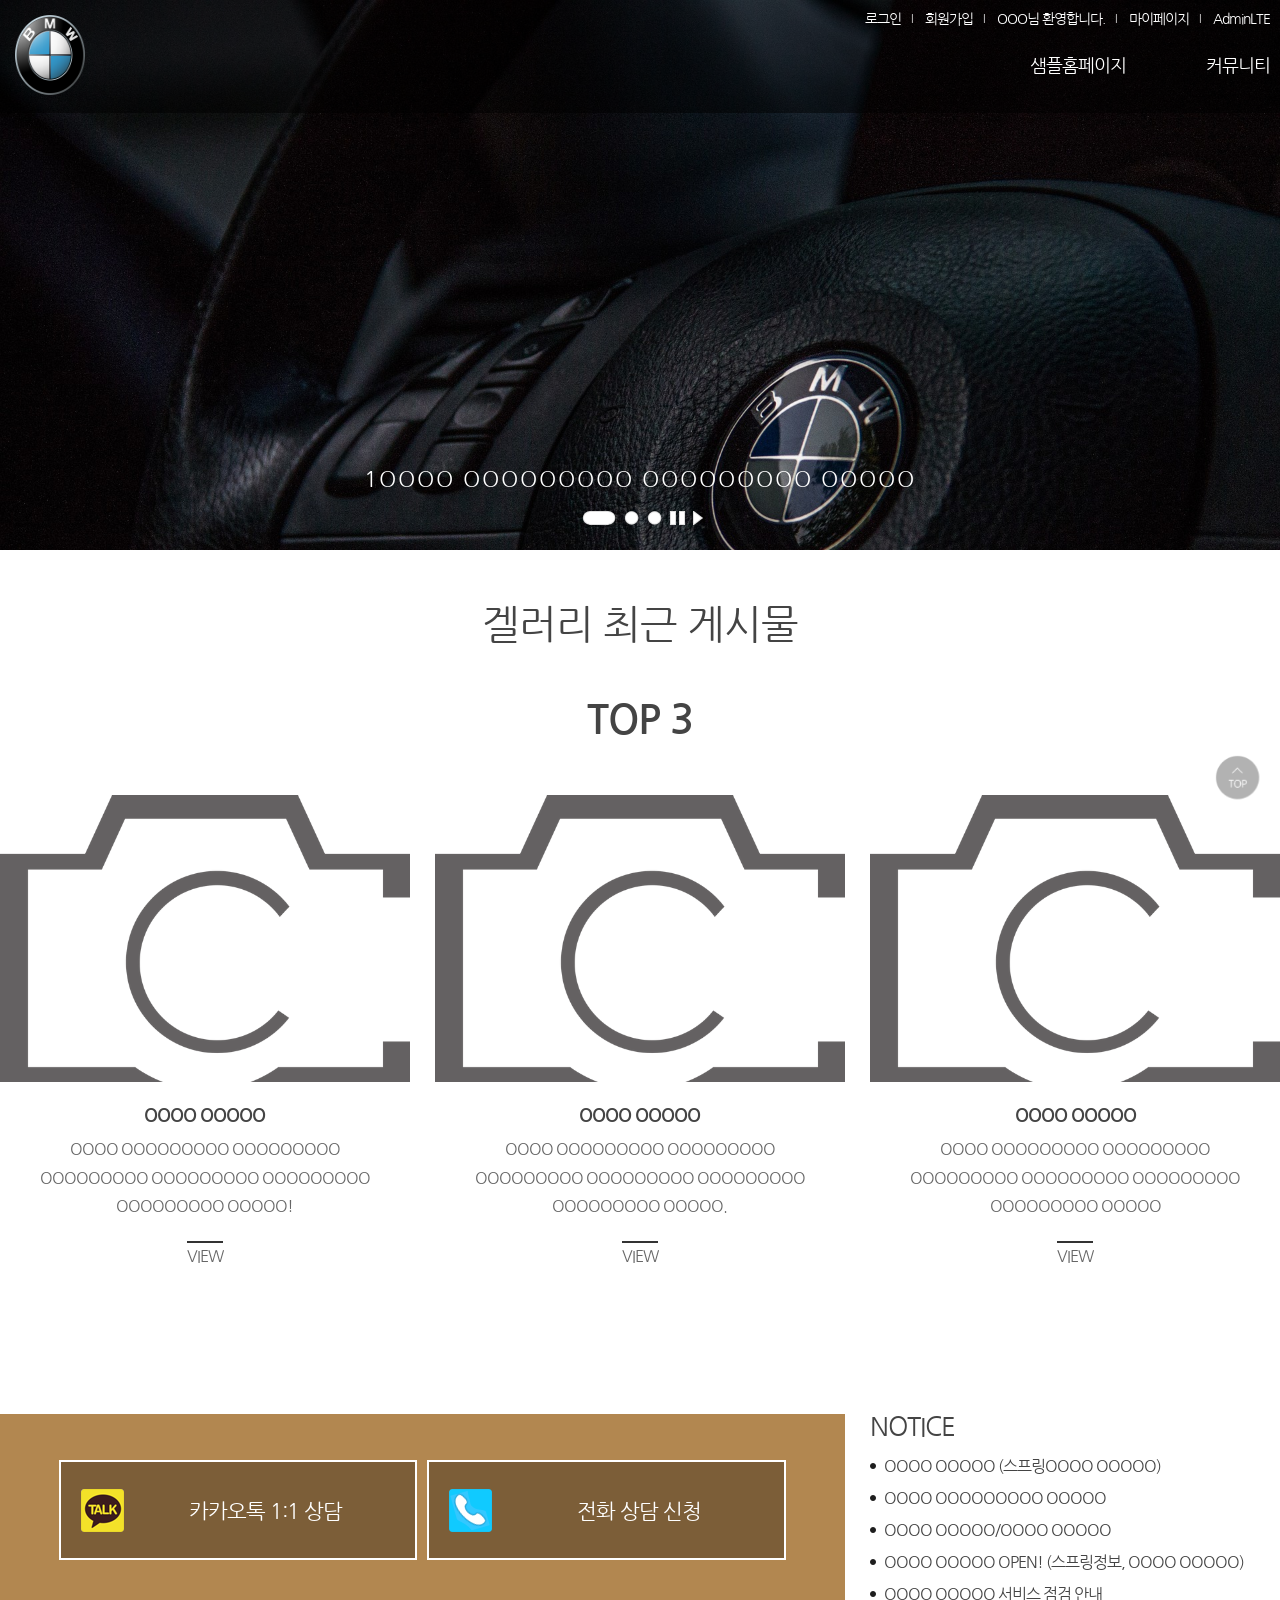
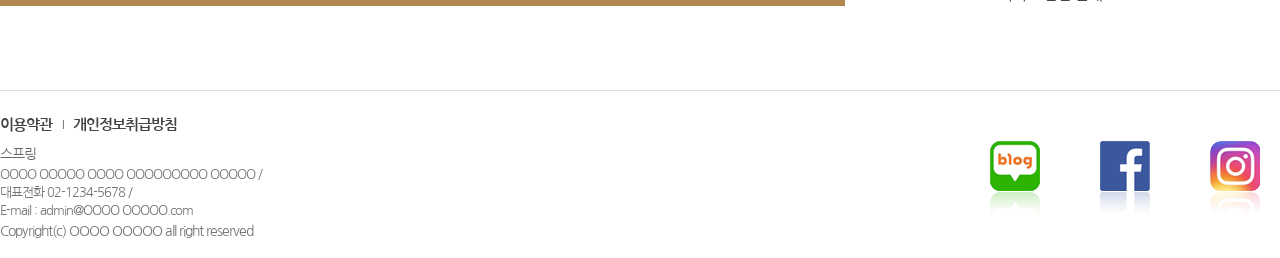
==== commit 991d59d0: "8교시 커밋" ====
--- a/home/index.html
+++ b/home/index.html
@@ -18,20 +18,76 @@
 <!-- 테블릿용 CSS 임포트 -->
 <link rel="stylesheet" href="/home/css/tablet.css">
 <!-- PC용 CSS 임포트 -->
+<link rel="stylesheet" href="/home/css/pc.css">
 <script src="/home/js/main.js"></script>
 <!-- 메인들라이드 코어 임포트 -->
 <script src="/home/js/slidemain.js"></script>
 <style>
-/* 테블릿용 메인페이지 스타일 지정(아래) */
+
+/* 테블릿용 메인페이지 스타일 지정(아래) 801px~무한대까지 재정의*/
 @media all and (min-width:801px) {
 	
-
 }
-
+/* PC용 메인페이지 스타일지정 1066px~무한대까지 재정의 */
+@media all and (min-width:1066px) {
+
+}
 </style>
 <script>
+//PC용 대메뉴 마우스 롤앙웃 이벤트 만들기(아래)
+//첫번째대메뉴 서브메뉴 .gnb_depth2_1 마우스 롤아웃 상태처리
+var isOver11 = false; //불린boolean 데이터형으로 플래그(깃발)
+//var isOver12 = false; //기본은 마우스 Off상태
+function goHide1() {
+	if(!isOver11) { //2개변수 모두 true 일때 구현
+        //jQuery는 뒤에서 앞으로 해석(영어와 같은)
+		$('.gnb_depth2_1').stop().fadeOut('fast');
+		//대메뉴 중 1번의 2차 .gnb_depth2_1 영역
+	}
+}
+//두번째대메뉴 서브메뉴 .gnb_depth2_2 마우스 롤아웃 상태처리
+var isOver21 = false;
+//var isOver22 = false;
+function goHide2() {
+	if(!isOver21) {
+		$('.gnb_depth2_2').stop().fadeOut('fast');
+	}
+}
+//pc용 대메뉴 마우스 롤오버 이벤트 만들기(아래)
+$(document).ready(function(){
+	//[대메뉴1번]의  마우스 오버 이벤트 => .gnb_depth2_1 서브메뉴 보이기
+	$('.openAll1').mouseover(function(){
+		// alert($('header').css('width'));
+		//parseInt 문자를 숫자로 변환하는 형변환 함수 1066(윈도우) = 1049(css)
+		if(parseInt($('header').css('width')) >=1049) { //header태그의 가로크기가 1049보다 이상이면 작동
+			$('.gnb_depth2_1').fadeIn('fast');
+		}
+		isOver11 = true;
+	});
+	//[대메뉴1번]의 마우스 아웃 이벤트 => .gnb_depth2_1 서브메뉴 숨기기
+	$('.openAll1').mouseout(function(){
+		isOver11 = false;
+		setTimeout('goHide1()',200); //0.2마다 함수를 실행해서 서브메뉴를 숨기기
+	});
+	//[대메뉴2번]의 마우스 오버 이벤트 => .gnb_depth2_2 서브메뉴 보이기
+	$('.openAll2').mouseover(function(){
+		if(parseInt($('header').css('width')) >=1049) {
+			$('.gnb_depth2_2').fadeIn('fast');
+		}
+		isOver21 = true;
+	});
+	//[대메뉴2번]의 마우스 아웃 이벤트 => .gnb_depth2_2 서브메뉴 숨기기
+	$('.openAll2').mouseout(function(){
+		isOver21 = false;
+		setTimeout('goHide2()',200); //서브메뉴 숨김
+	});
+});
+
 //메인페이지 전용 슬라이드 호출 부분
 $(document).ready(function() {
+	
+
+
 	//위에서 선언한 함수|변수 샤용(아래)
 	//여기서 함수호출(실행)
 	slideAuto = setTimeout('play_w("right")',3000); //3초 후에 play_w함수 실행
--- a/home/css/mobile.css
+++ b/home/css/mobile.css
@@ -346,6 +346,7 @@
 /* 푸터스타일지정 */
 footer{
 	border-top: 1px solid #ddd;
+	text-align: left;
 }
 .foot_area {  /* 모바일에서는 의미없고, 테블릿이상에서 의미있는 스타일 */
 	box-sizing: border-box;
--- a/home/css/tablet.css
+++ b/home/css/tablet.css
@@ -0,0 +1,221 @@
+@charset "UTF-8";
+/* 테블릿용 메인페이지 스타일 지정(아래) */
+@media all and (min-width:801px) {
+    /* 상단로고와 메뉴스타일 */
+	header {
+		height: 113px;
+	}
+    .header_area h1 {
+		float: left; /*로고 이미지를 가운데 -> 왼쪽으로 정렬*/
+		padding: 15px 0px 0px;
+		padding-left: 20px;
+        width: auto;
+		height: inherit; /*상속:현재영역의 부모의 높이를 그대로 사용하겠다는 명시*/
+		text-align: inherit;
+	}
+	.header_area h1 a {
+		display: block;
+		width: 100px;
+		height: 80px;
+		background-size: 70px 80px !important;
+	}
+	.openMOgnb {
+		display: none;  /* 모바일용 햄버거메뉴 숨기기*/
+	}
+	.header_cont {
+		display: block;
+		float: right;
+		width: 60%;
+		padding-right: 20px;
+		background: none;
+		margin-top: 0px;
+	}
+	.closePop {
+		display: none;
+	}
+	.util {  /*메인메뉴 상단의 소메뉴 util이라고 이름지음*/
+		padding: 0px;
+		text-align: right;
+		padding-top: 10px;
+	}
+	.util li {
+		float: none;
+		display: inline;
+	}
+	.util li::after {
+		color: #fff;
+	}
+	.util li a {
+		font-size: 14px;
+	}
+	.gnb { /*대메뉴=1차메뉴*/
+		float: right;
+		padding-top: 5px;
+		height: inherit;
+		border-top: none;
+	}
+	.gnb li {
+		width: auto;
+        text-align: inherit;
+		box-sizing: inherit;
+		border-bottom: none;
+	}
+	.gnb li:nth-child(2n+1) {  /* 대메뉴 중간 막대 사라지게 하는 명령 */
+		border: none;
+	}
+	.gnb li a {
+        padding: 26px 25px;
+		font-size: 18px;
+		height: inherit;
+		line-height: inherit;
+		background: none;
+	}
+	.gnb li + li a {
+		background: none;
+	}
+	.gnb li + li +li a {
+		background: none;
+	}
+	.gnb li + li + li + li a {
+		background: none;
+	}
+	.gnb li:last-child a {
+		padding-right: 0px;
+	}
+
+	/* //상단로고와 메뉴스타일 */
+
+    	/* 컨테이너 영역 */
+	#container {
+		padding-bottom: 20px;
+		width: auto;
+		position: inherit; /* 부모영역의 위치를 상속받습니다 */
+	}
+	/* //컨테이너 영역 */
+
+	/* 슬라이드 영역 */
+	ul.viewImgList li {
+		height: 550px;
+	}
+	/* //슬라이드 영역 */
+
+	/* 최신갤러리*/
+	.about_area h2 {
+		padding: 55px 0px 105px;
+		font-size: 40px;
+	}
+	.about_area h2 b {
+		display: inherit;
+		padding-top: inherit;
+	}
+	.place_list {
+		box-sizing: border-box;
+		padding: 0px 20px;
+	}
+	.place_list li:first-child {
+		margin-left: 0px;
+	}
+	.place_list li {
+		float: left; /* 세로배치를 가로배치로 바꾸는 명령 */
+		width: 32%; /*32%x3=96%, 3개사이 2%씩이면 -4%가 여백, 전체 100%*/
+		margin-left: 2%;
+		position: relative; /*li태그 안쪽 갤러리 이미지,제목 위치의 기준값*/ 
+		top: -50px;
+		padding: 0px;
+	}
+	.place_list li p.txt {
+		padding: 10px 30px 0px;
+		line-height: 1.8;
+	}
+	.place_list li .view {
+		margin-top: 20px;
+	}
+	/* //최신갤러리 */
+
+    /* 전화상담과 최근공지사항 */
+	.appbbs_area {
+		padding: 60px 0px;
+	}
+	.appbbs_box {
+		box-sizing: border-box;
+		padding: 0px 20px;
+	}
+	.app_line {
+		display: inherit;
+		float: left;
+		width: 65%; /*나머지 35%가 최근공지사항영역*/
+		box-sizing: border-box;
+		padding: 46px 0px;
+		background:url(../img/bg_app.jpg); /* no-repeat가 필요없음 단일색상이라*/
+		font-size: 0px; /* 시각장애인을 위해서 존재 */
+		text-align: center;
+	}
+	.app_line a {
+		font-size: 21px;
+		display: inline-block;
+		width: 42.4%; /*65%(app_line)영역의 42.4%를 가집니다*/
+		height: 100px;
+		line-height: 100px;
+		box-sizing: border-box;
+		padding-left: 55px;
+		text-align: left;
+		background: rgba(0, 0, 0, 0.3) url(../img/ico_katalk.png) no-repeat 10px 50%; /*10px가로위치, 50%세로가운데 위치*/
+		border: 2px solid #fff;
+		color: #fff;
+		vertical-align: middle; /* 세로가운데정렬 */
+		margin-right: 10px;
+	}
+	.app_line a + a { /* 형제 sibling 태그영역 */
+		margin-right: 0px;
+		padding-left: 65px;
+		background-image: url(../img/ico_phone.png);
+	}
+	.bbs_line {  /* 최신공지사항영역 */
+		float: right;
+		width: 29%; /*나머지 35%중 29%영역지정 나머지 6%는 여백으로 사용 */
+		border-top: none;
+		padding: inherit;
+	}
+	.bbs_line h3 {
+		font-size: 26px;
+		font-weight: inherit;
+	}
+	.bbs_line .notice_recent li a {
+		display: block;
+		padding-left: 14px;
+		background: url(../img/ico_bullet.png) no-repeat 0px 50%;
+		overflow: hidden;
+		text-overflow: ellipsis; /* 문자열이 영역을 벗어났을때....표시하는 명령*/
+		white-space: nowrap; /* 문자를 자를때(줄바꿈시) 단어를 기준으로 하지 wrapping 않겠다*/
+	}
+	/* //전화상담과 최근공지사항 */
+    
+    /* 푸터영역 */
+	footer {
+		padding: inherit; /*상속:부모영역의 패딩속성을 상속받겠다*/
+	}
+	.foot_area {
+		padding-left: 20px;
+		padding-bottom: 0px;
+	}
+	.addr {
+		font-size: 13px;
+		line-height: 1.4;
+	}
+	.br_line {
+		display: inherit; /* 모바일에서 적용했던 스타일 해제하겠다는 의미 */
+	}
+	.snslink {
+		position: absolute; /* 현재 태그를 고정위치로 만들겠다*/
+		right: 20px;
+		top: 20px;
+		width: auto;
+		margin: inherit;
+	}
+	.snslink li {
+		margin-left: 15px;
+	}
+	
+
+	/* //푸터영역 */
+}
--- a/home/css/pc.css
+++ b/home/css/pc.css
@@ -0,0 +1,69 @@
+@charset "UTF-8";
+/* PC용 메인페이지 스타일지정 1066px~무한대까지 재정의 */
+@media all and (min-width:1066px) {
+	/* 상단로고, 메뉴영역 */
+	.header_area h1 {
+		padding-left: 0px;
+	}
+	.header_cont {
+		width: 769px;
+		padding-right: 10px;
+	}
+	.gnb li a {
+		padding: 26px 40px;
+	}
+	.gnb_depth { /* 2차메뉴 내용*/
+		position: absolute; /* 부모태그를 기준으로 절대위치 */
+		left: 0px;
+		top: 113px;
+		width: 100%;
+		background: rgba(250, 100, 0, 0.85);
+		z-index: 100;
+	}
+	.gnb_depth2_1 .submenu_list {
+		padding-left: 750px;
+	}
+	.gnb_depth2_2 .submenu_list {
+		padding-left: 800px;	
+	}
+	.submenu_list {
+		box-sizing: border-box;
+		width: 1050px; /* 원래는 1065px정상인데 혹시 레이아웃이 깨질까봐 1050px로 고정*/
+		margin: 0 auto;
+		text-align: left;
+	}
+	/* //상단로고, 메뉴영역 */
+
+    /* 갤러리,공지사항 최근게시물 영역 */
+	.place_list {
+		padding: 0px;
+	}
+	.appbbs_box {
+		padding: 0px;
+	}
+	.app_line a, .app_line a + a {
+		text-align: center;
+		background-position: 20px 50%; /*백그라운드 이미지 위치를 가로 20px 세로 50p%로 배치*/
+	}
+	.app_line {
+		width: 66%;
+	}
+	.bbs_line {
+		width: 32%;
+	}
+	/* //갤러리,공지사항 최근게시물 영역 */
+
+	/* 푸터영역 */
+	.foot_area {
+		padding-left: 0px;
+		padding-right: 0px;
+	}
+	.foot_area .snslink {
+		top: 50px;
+	}
+	.foot_area .snslink li {
+		margin-left: 60px;
+	}
+	/* //푸터영역 */
+}
+    
